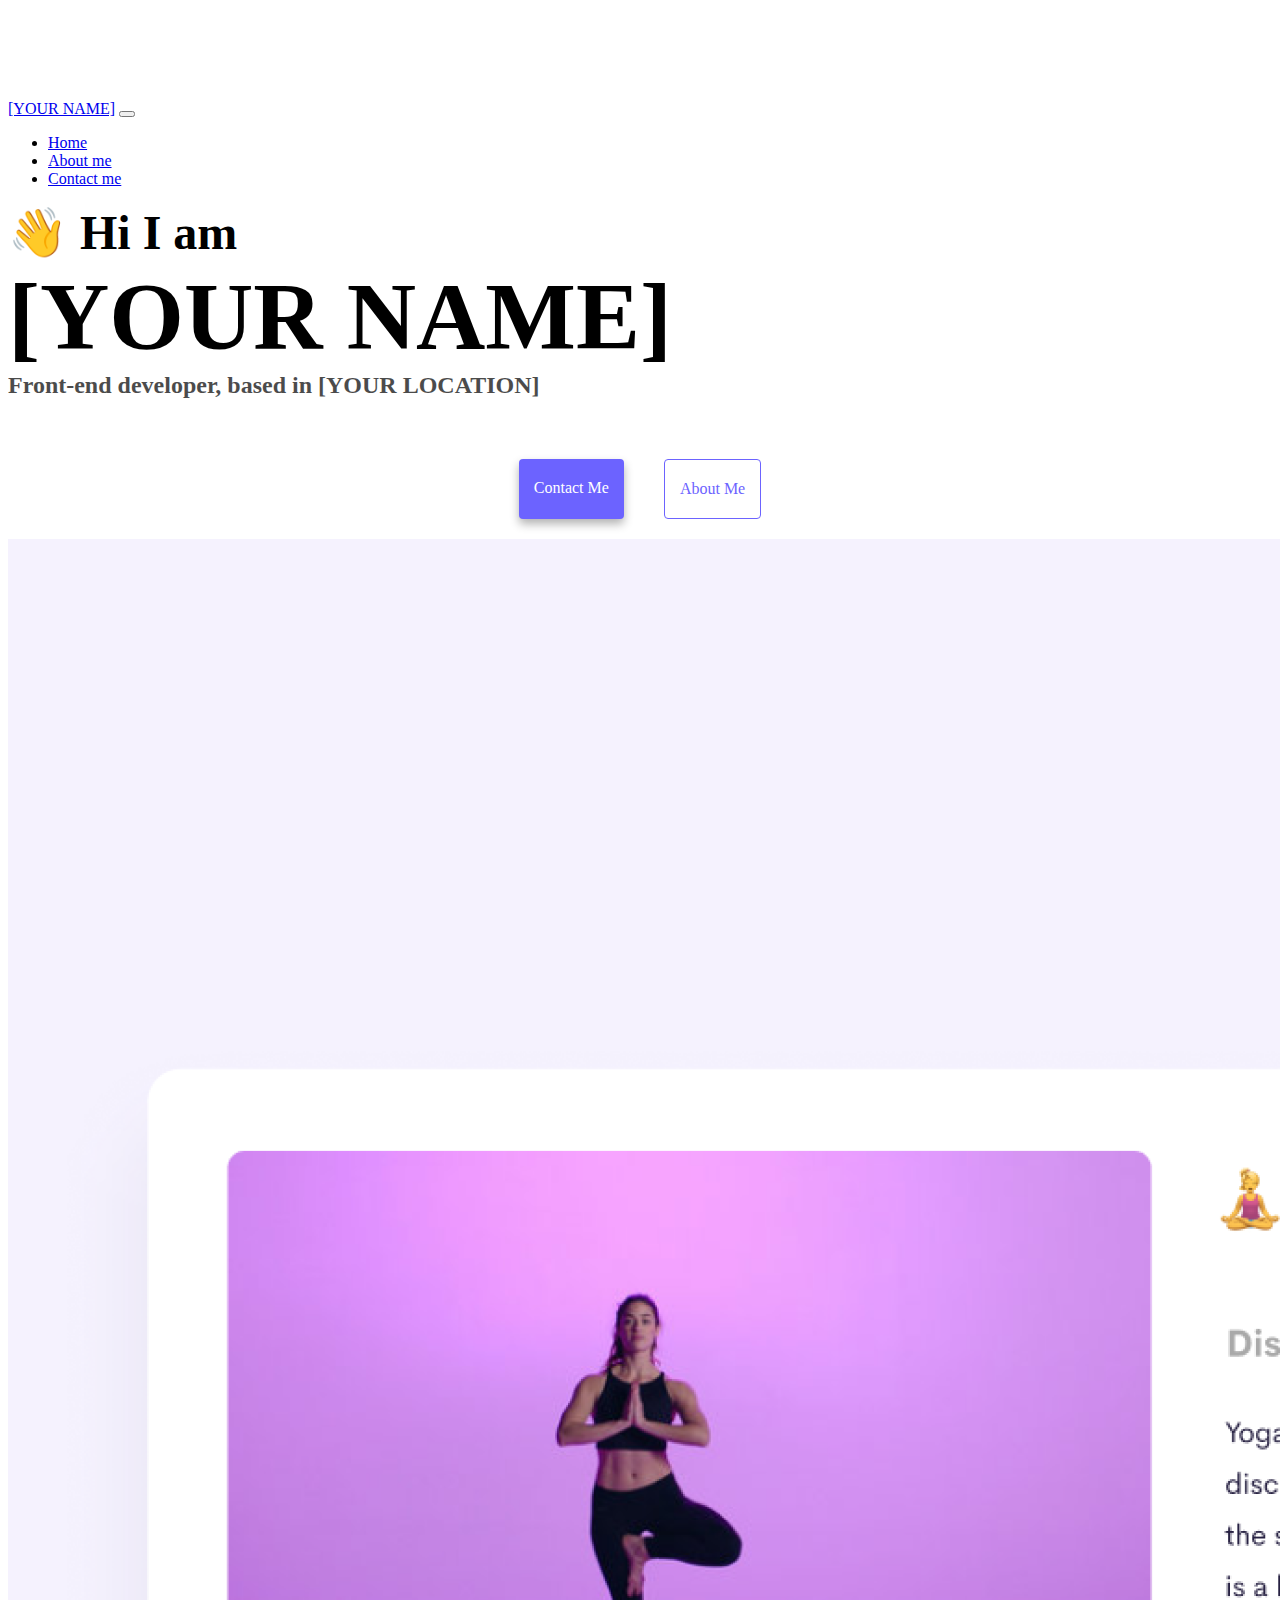
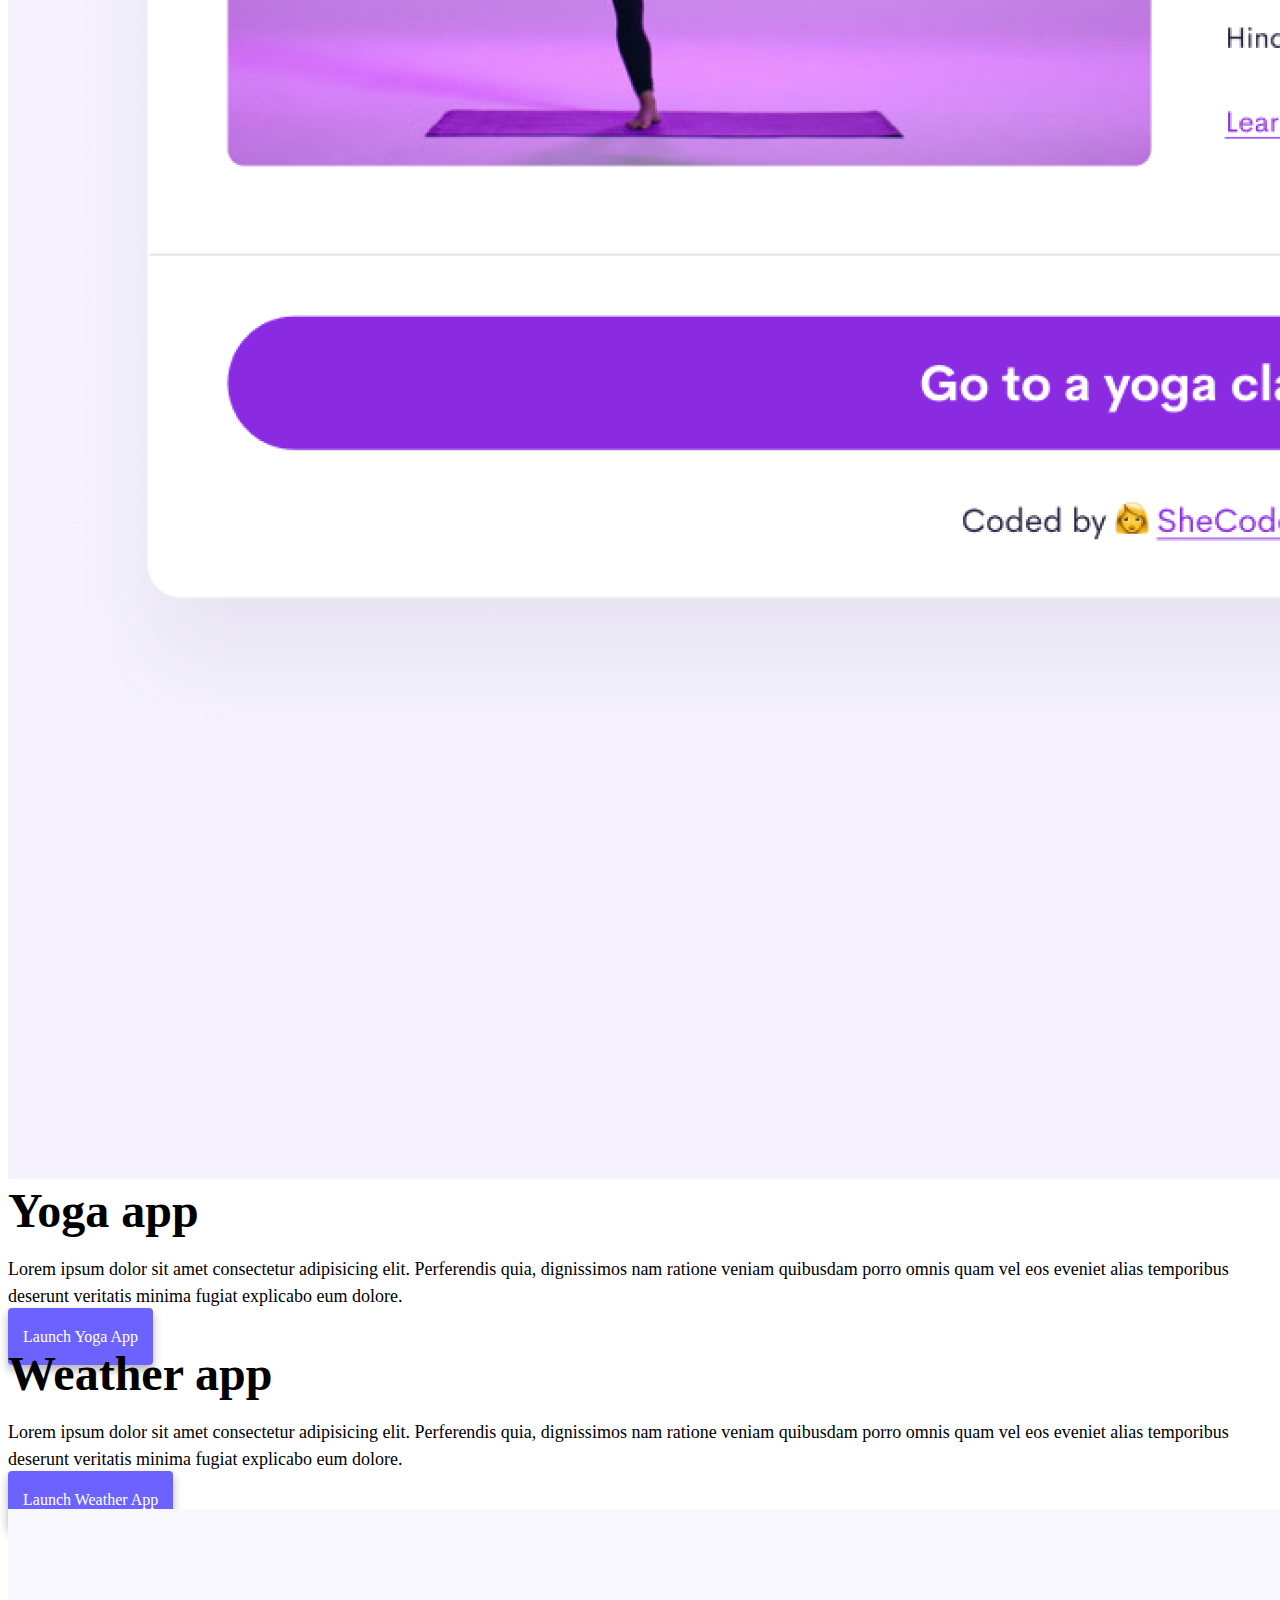
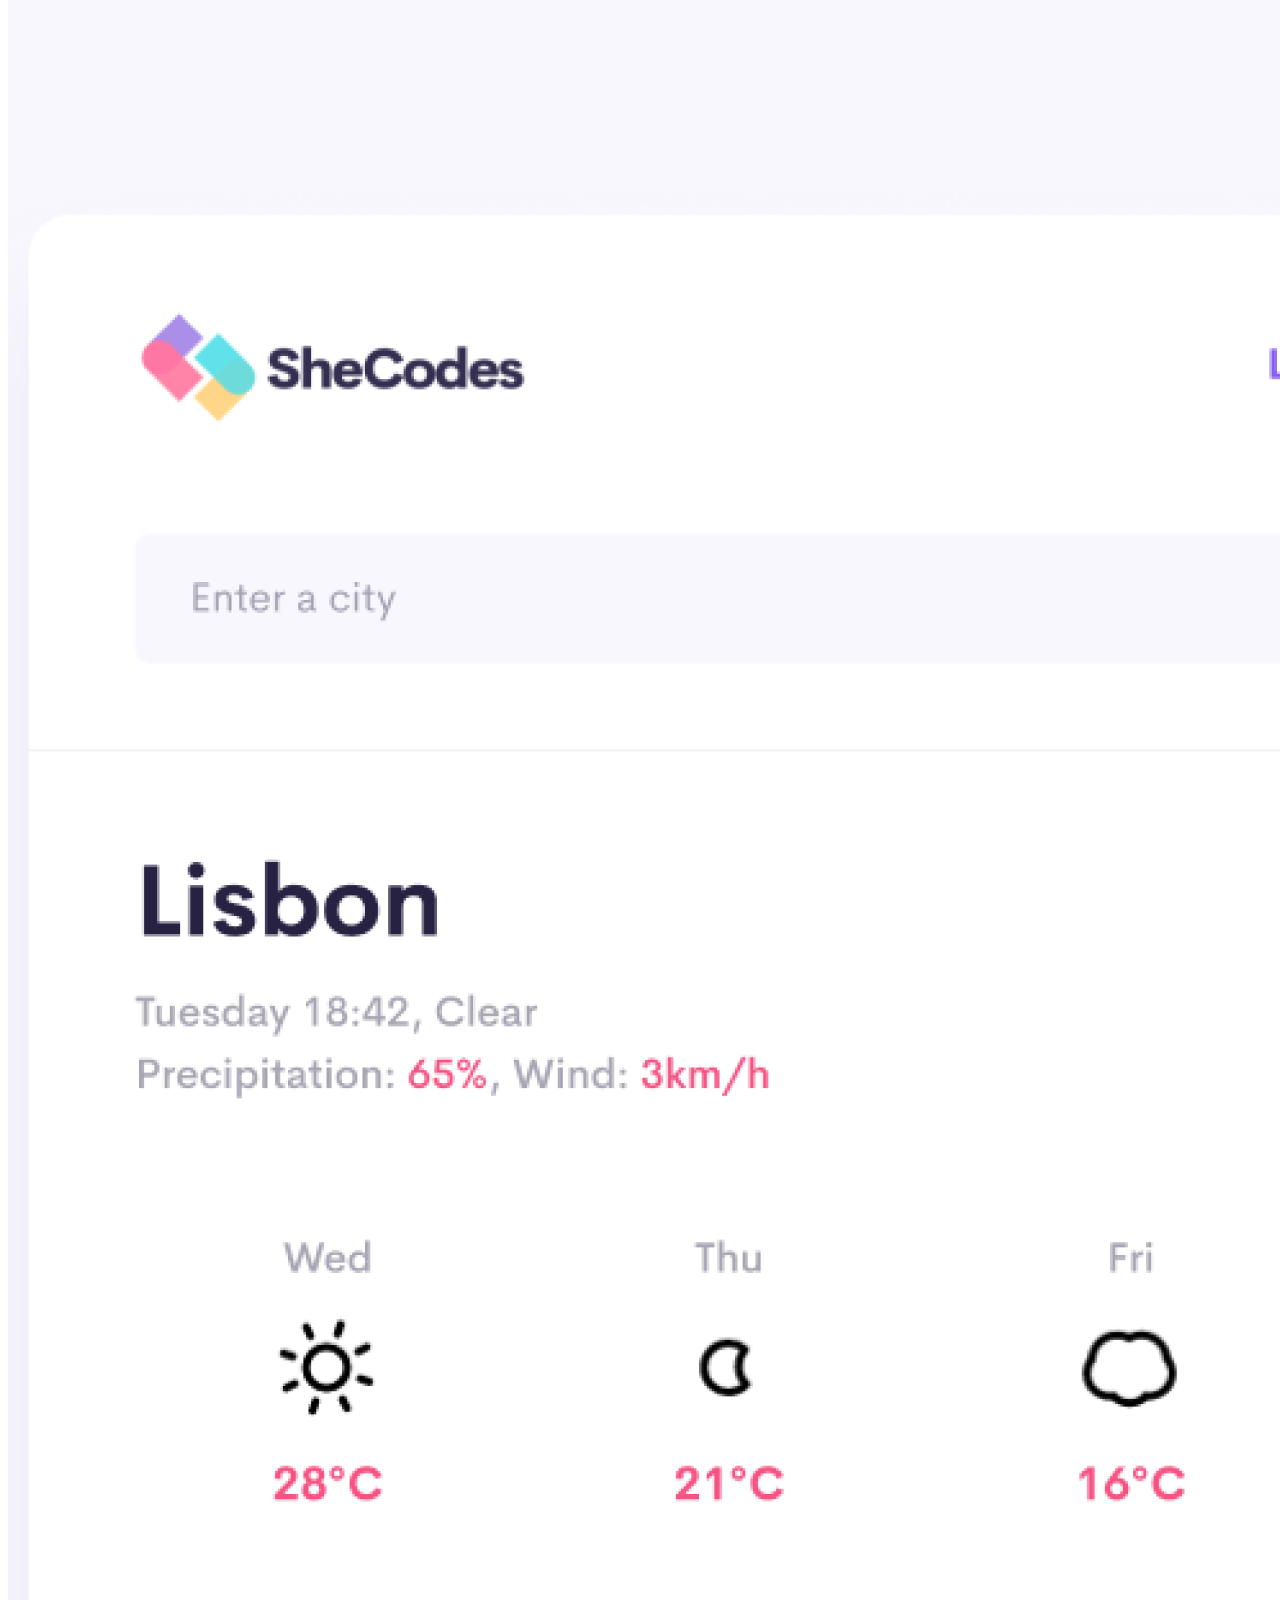
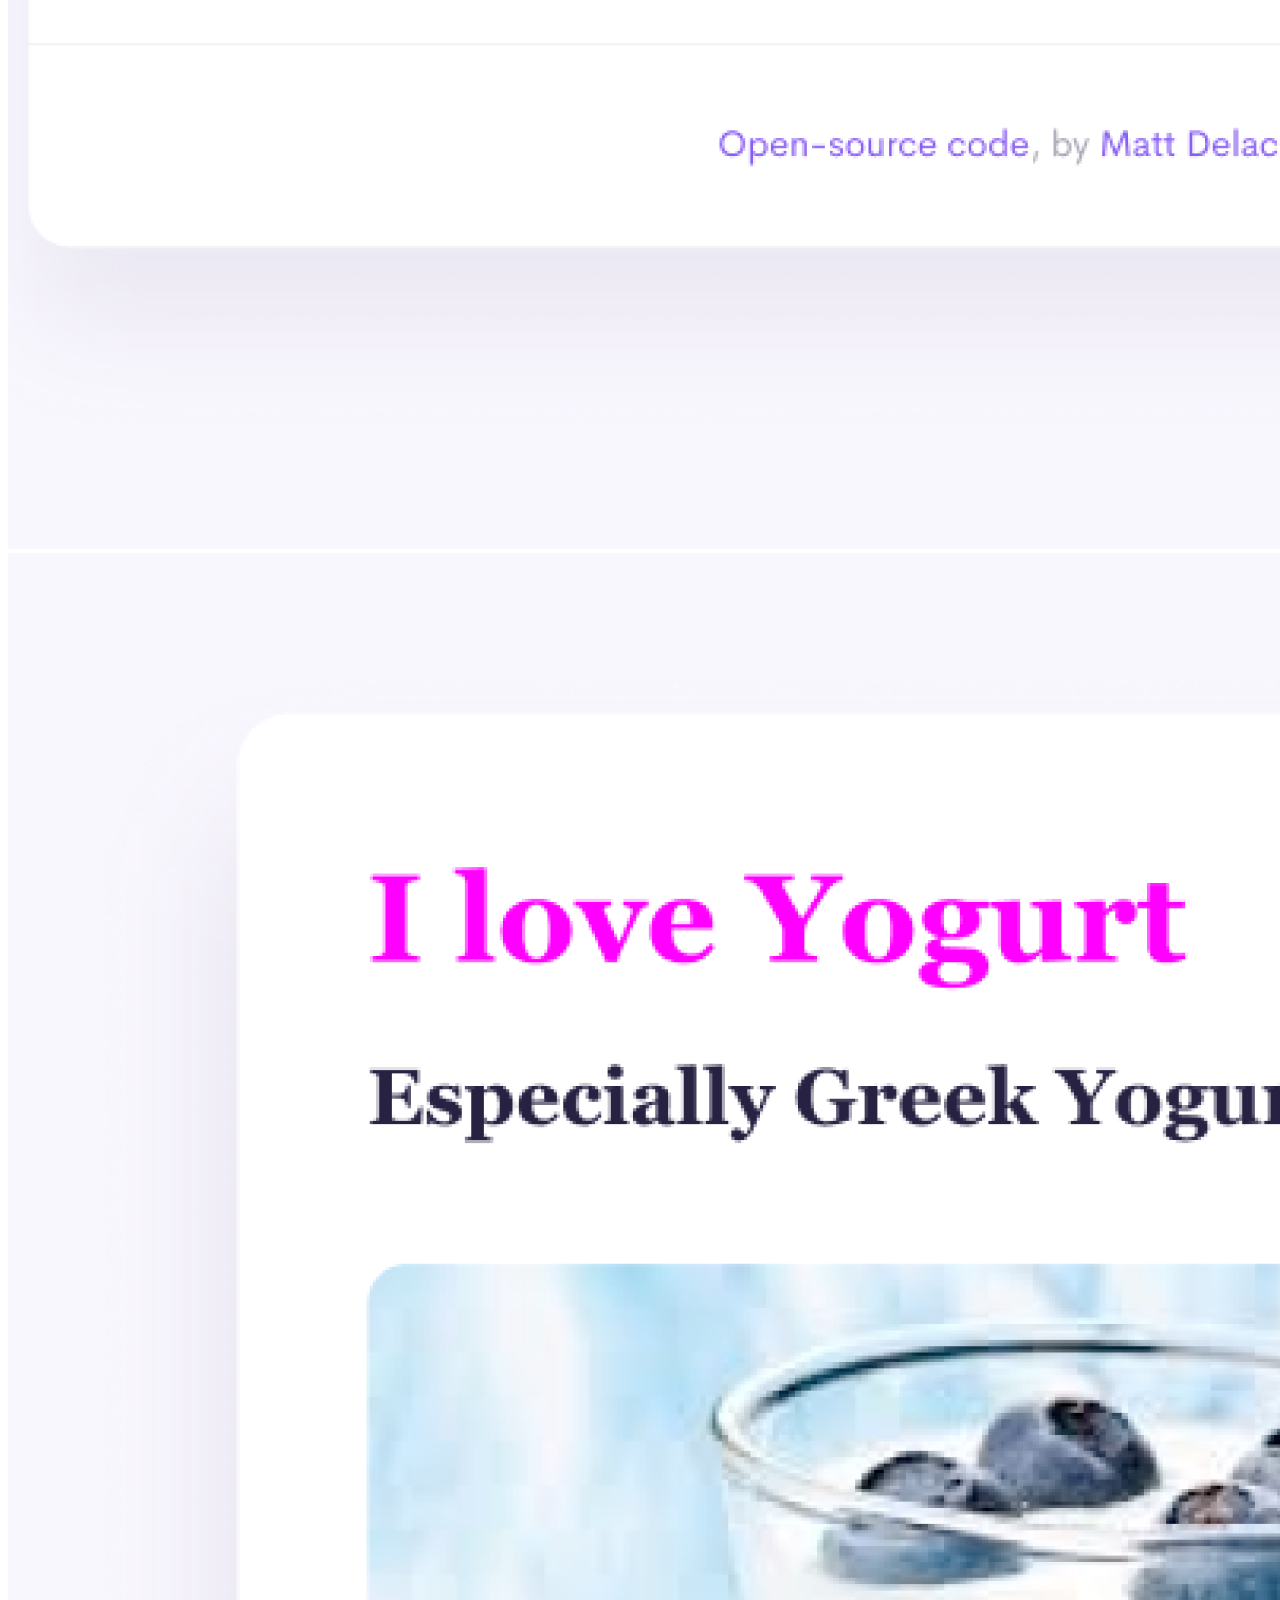
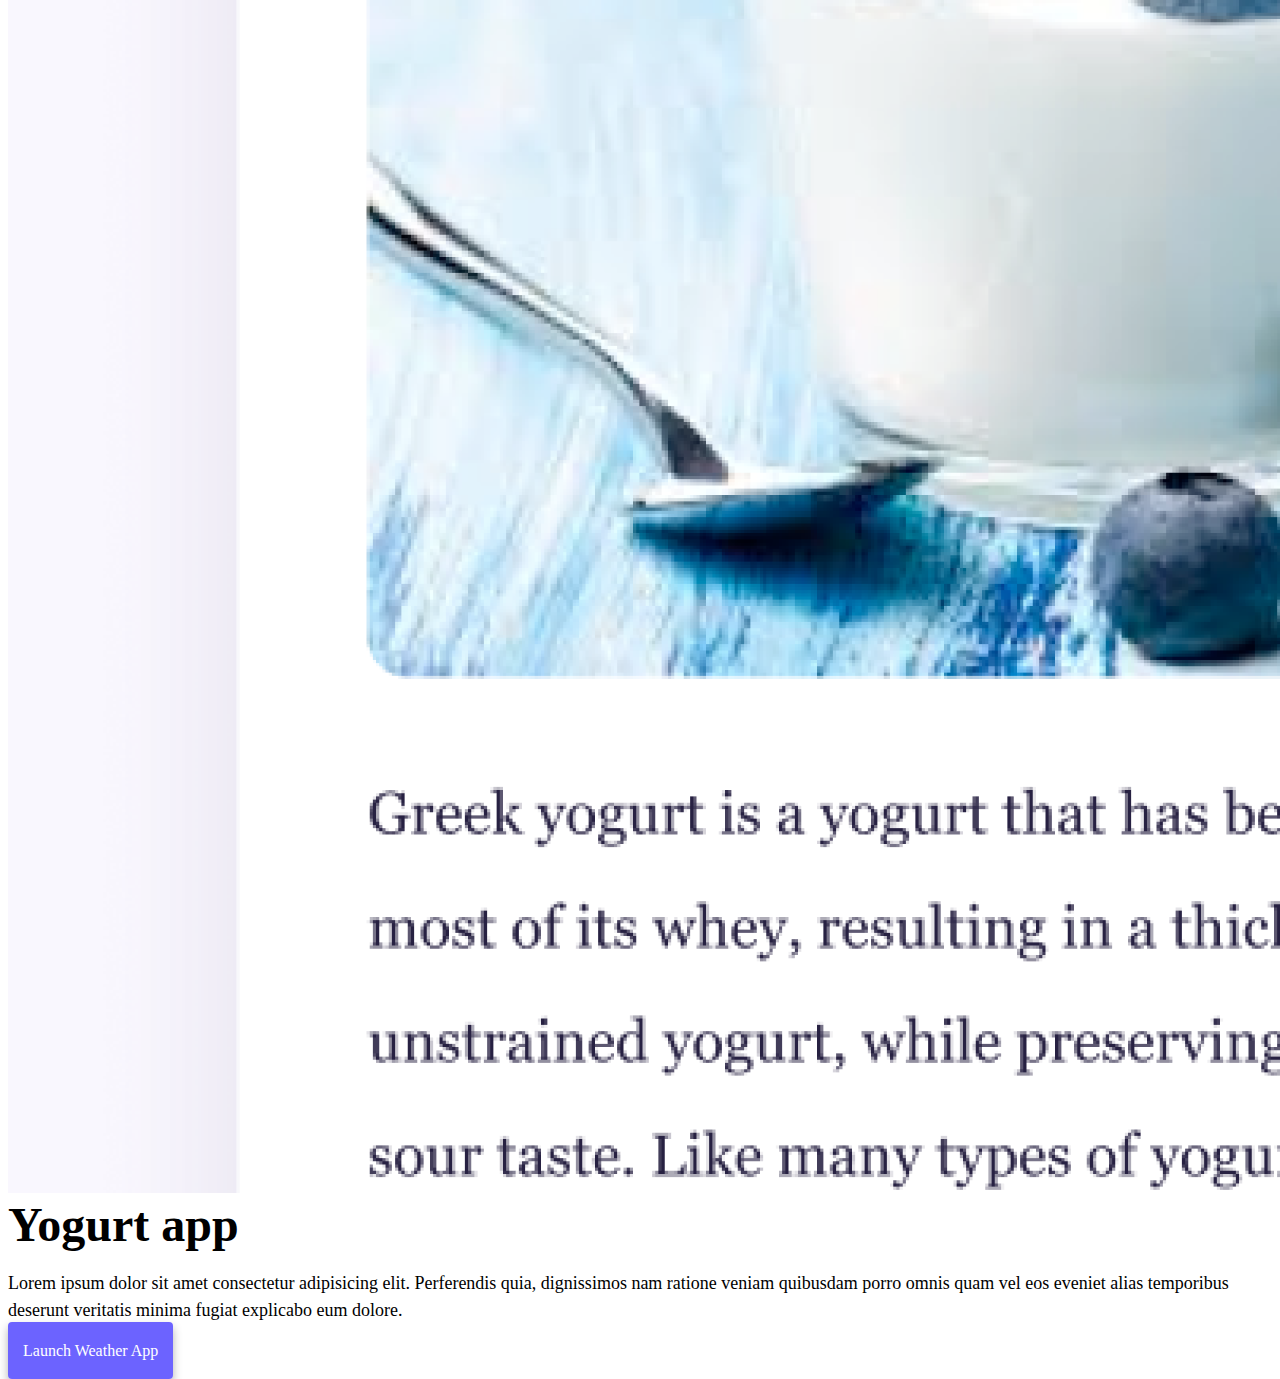
==== index.html @ 1e73d382 "Initial commit" ====
<!DOCTYPE html>
<html lang="en">
  <head>
    <meta charset="UTF-8" />
    <meta http-equiv="X-UA-Compatible" content="IE=edge" />
    <meta name="viewport" content="width=device-width, initial-scale=1.0" />
    <title>[YOUR NAME]</title>
    <link
      href="https://cdn.jsdelivr.net/npm/bootstrap@5.0.0-beta2/dist/css/bootstrap.min.css"
      rel="stylesheet"
      integrity="sha384-BmbxuPwQa2lc/FVzBcNJ7UAyJxM6wuqIj61tLrc4wSX0szH/Ev+nYRRuWlolflfl"
      crossorigin="anonymous"
    />
    <script
      src="https://cdn.jsdelivr.net/npm/bootstrap@5.0.0-beta2/dist/js/bootstrap.bundle.min.js"
      integrity="sha384-b5kHyXgcpbZJO/tY9Ul7kGkf1S0CWuKcCD38l8YkeH8z8QjE0GmW1gYU5S9FOnJ0"
      crossorigin="anonymous"
    ></script>
    <link rel="stylesheet" href="style.css" />
  </head>
  <body>
    <nav class="navbar navbar-expand-lg navbar-light bg-light fixed-top">
      <div class="container">
        <a class="navbar-brand" href="index.html">[YOUR NAME]</a>
        <button
          class="navbar-toggler"
          type="button"
          data-bs-toggle="collapse"
          data-bs-target="#navbarNav"
          aria-controls="navbarNav"
          aria-expanded="false"
          aria-label="Toggle navigation"
        >
          <span class="navbar-toggler-icon"></span>
        </button>
        <div class="collapse navbar-collapse" id="navbarNav">
          <ul class="navbar-nav">
            <li class="nav-item">
              <a class="nav-link active" aria-current="page" href="index.html"
                >Home</a
              >
            </li>
            <li class="nav-item">
              <a class="nav-link" href="about.html">About me</a>
            </li>
            <li class="nav-item">
              <a class="nav-link" href="about.html#contact">Contact me</a>
            </li>
          </ul>
        </div>
      </div>
    </nav>
    <h2 class="text-center">👋 Hi I am</h2>
    <h1 class="text-center">[YOUR NAME]</h1>
    <h3 class="text-center">Front-end developer, based in [YOUR LOCATION]</h3>
    <div class="navigation-links mb-5">
      <a href="about.html#contact" class="primary-link">Contact me</a>
      <a href="about.html" class="secondary-link">About me</a>
    </div>
    <div class="container">
      <div class="row">
        <div class="col-6">
          <img src="images/yoga.png" class="img-fluid rounded" />
        </div>
        <div class="col-6">
          <h2 class="mb-3">Yoga app</h2>
          <p>
            Lorem ipsum dolor sit amet consectetur adipisicing elit. Perferendis
            quia, dignissimos nam ratione veniam quibusdam porro omnis quam vel
            eos eveniet alias temporibus deserunt veritatis minima fugiat
            explicabo eum dolore.
          </p>
          <div class="mt-5">
            <a href="#" class="primary-link">Launch Yoga App</a>
          </div>
        </div>
      </div>
      <div class="row mt-5">
        <div class="col-6">
          <h2 class="mb-3">Weather app</h2>
          <p>
            Lorem ipsum dolor sit amet consectetur adipisicing elit. Perferendis
            quia, dignissimos nam ratione veniam quibusdam porro omnis quam vel
            eos eveniet alias temporibus deserunt veritatis minima fugiat
            explicabo eum dolore.
          </p>
          <div class="mt-5">
            <a href="#" class="primary-link">Launch Weather App</a>
          </div>
        </div>
        <div class="col-6">
          <img src="images/weather.png" class="img-fluid rounded" />
        </div>
      </div>
      <div class="row mt-5">
        <div class="col-6">
          <img src="images/yogurt.png" class="img-fluid rounded" />
        </div>
        <div class="col-6">
          <h2 class="mb-3">Yogurt app</h2>
          <p>
            Lorem ipsum dolor sit amet consectetur adipisicing elit. Perferendis
            quia, dignissimos nam ratione veniam quibusdam porro omnis quam vel
            eos eveniet alias temporibus deserunt veritatis minima fugiat
            explicabo eum dolore.
          </p>
          <div class="mt-5">
            <a href="#" class="primary-link">Launch Weather App</a>
          </div>
        </div>
      </div>
    </div>
  </body>
</html>
---- style.css ----
:root {
  --primary-color: #6c63ff;
  --secondary-color: #f5f2fe;
  --box-shadow: 0 5px 10px rgba(0, 0, 0, 0.3);
}

body {
  margin-top: 100px;
}

h1,
h2,
h3 {
  margin: 0;
}

h1 {
  font-size: 96px;
}

h2 {
  font-size: 48px;
}

h3 {
  font-size: 24px;
  opacity: 0.7;
}

p {
  font-size: 18px;
  line-height: 1.5;
}

.navigation-links {
  display: flex;
  margin-top: 40px;
  justify-content: center;
}

.navigation-links a {
  margin: 20px;
}

.primary-link {
  border-radius: 4px;
  padding: 20px 15px;
  text-decoration: none;
  text-transform: capitalize;
  background: var(--primary-color);
  box-shadow: var(--box-shadow);
  color: white;
}

.secondary-link {
  border-radius: 4px;
  padding: 20px 15px;
  text-decoration: none;
  text-transform: capitalize;
  color: var(--primary-color);
  border: 1px solid var(--primary-color);
}

.homepage-link {
  color: var(--primary-color);
  text-align: center;
  display: block;
}

.about-paragraphs {
  margin: 30px 0;
}

.about-paragraphs p {
  margin: 10px;
}

.email-link {
  display: flex;
  justify-content: center;
  color: var(--primary-color);
  font-size: 28px;
  text-decoration: none;
}

.email-link:hover {
  text-decoration: underline;
}
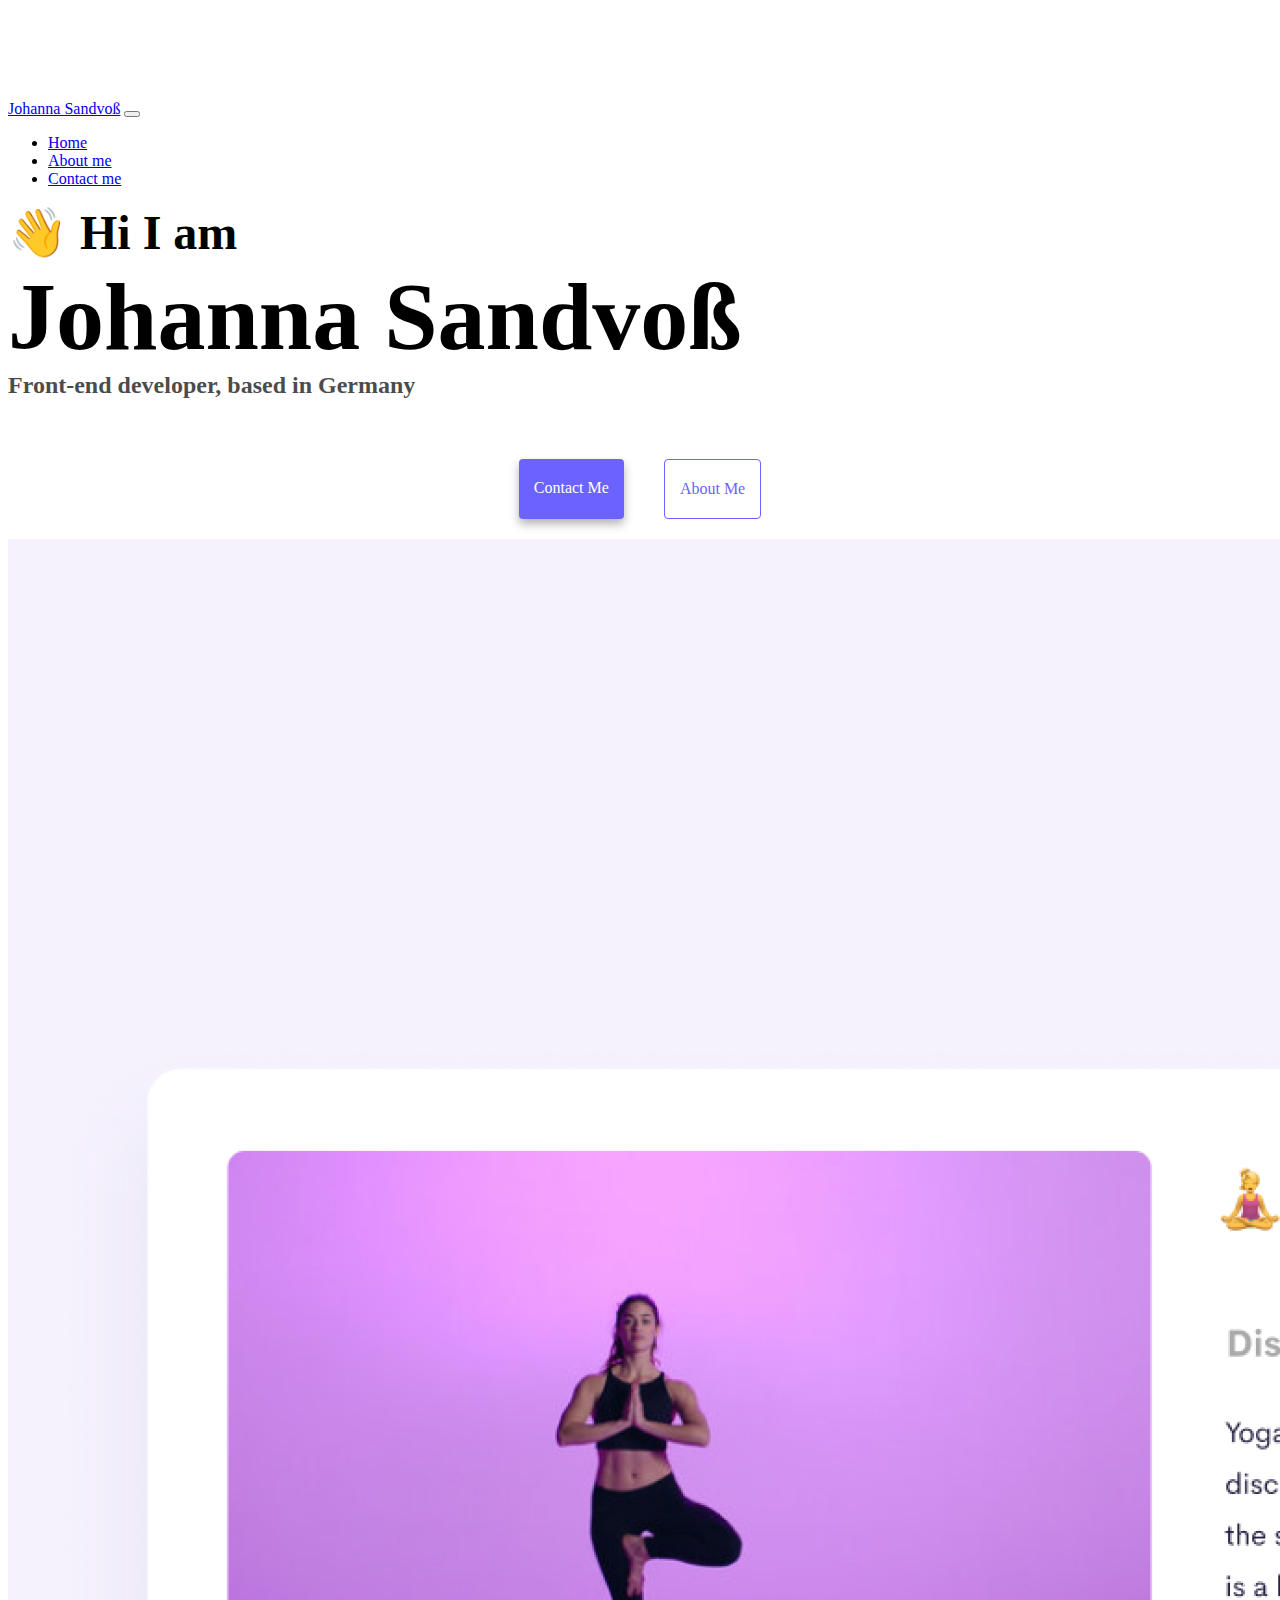
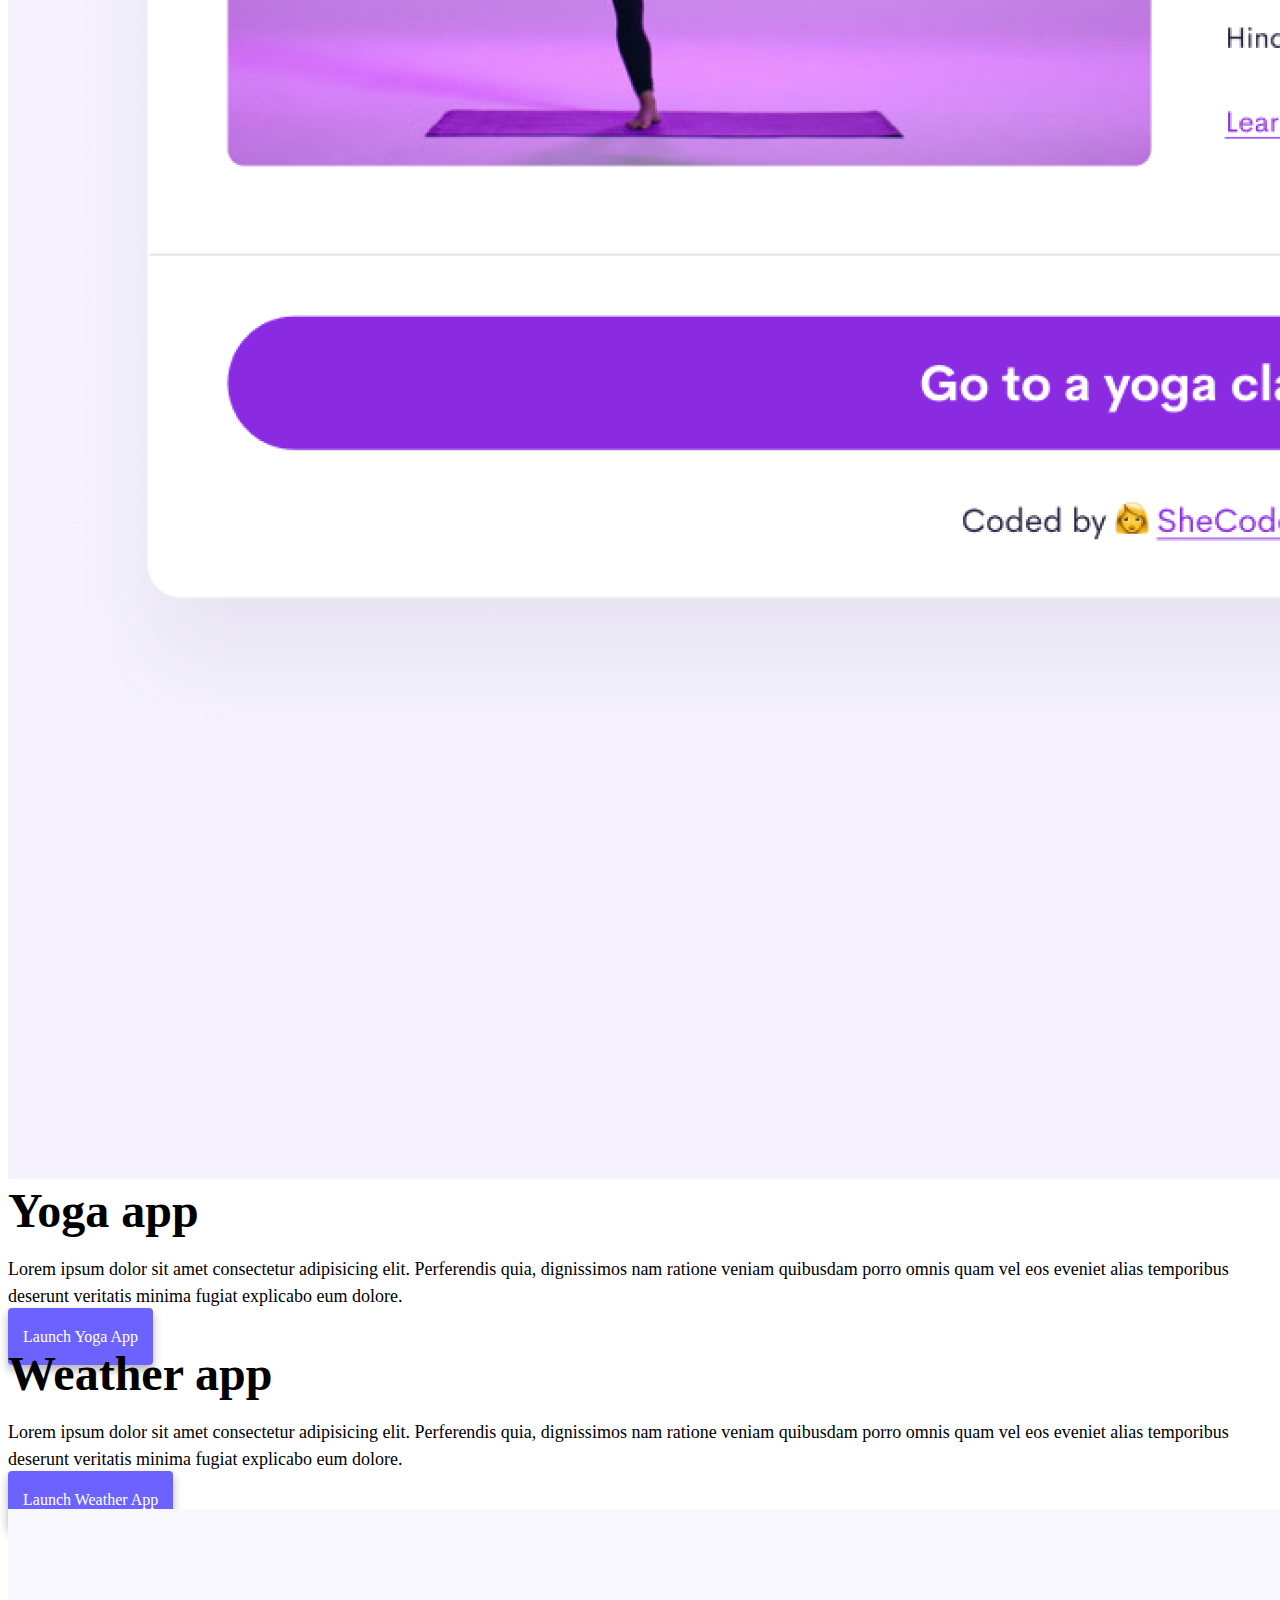
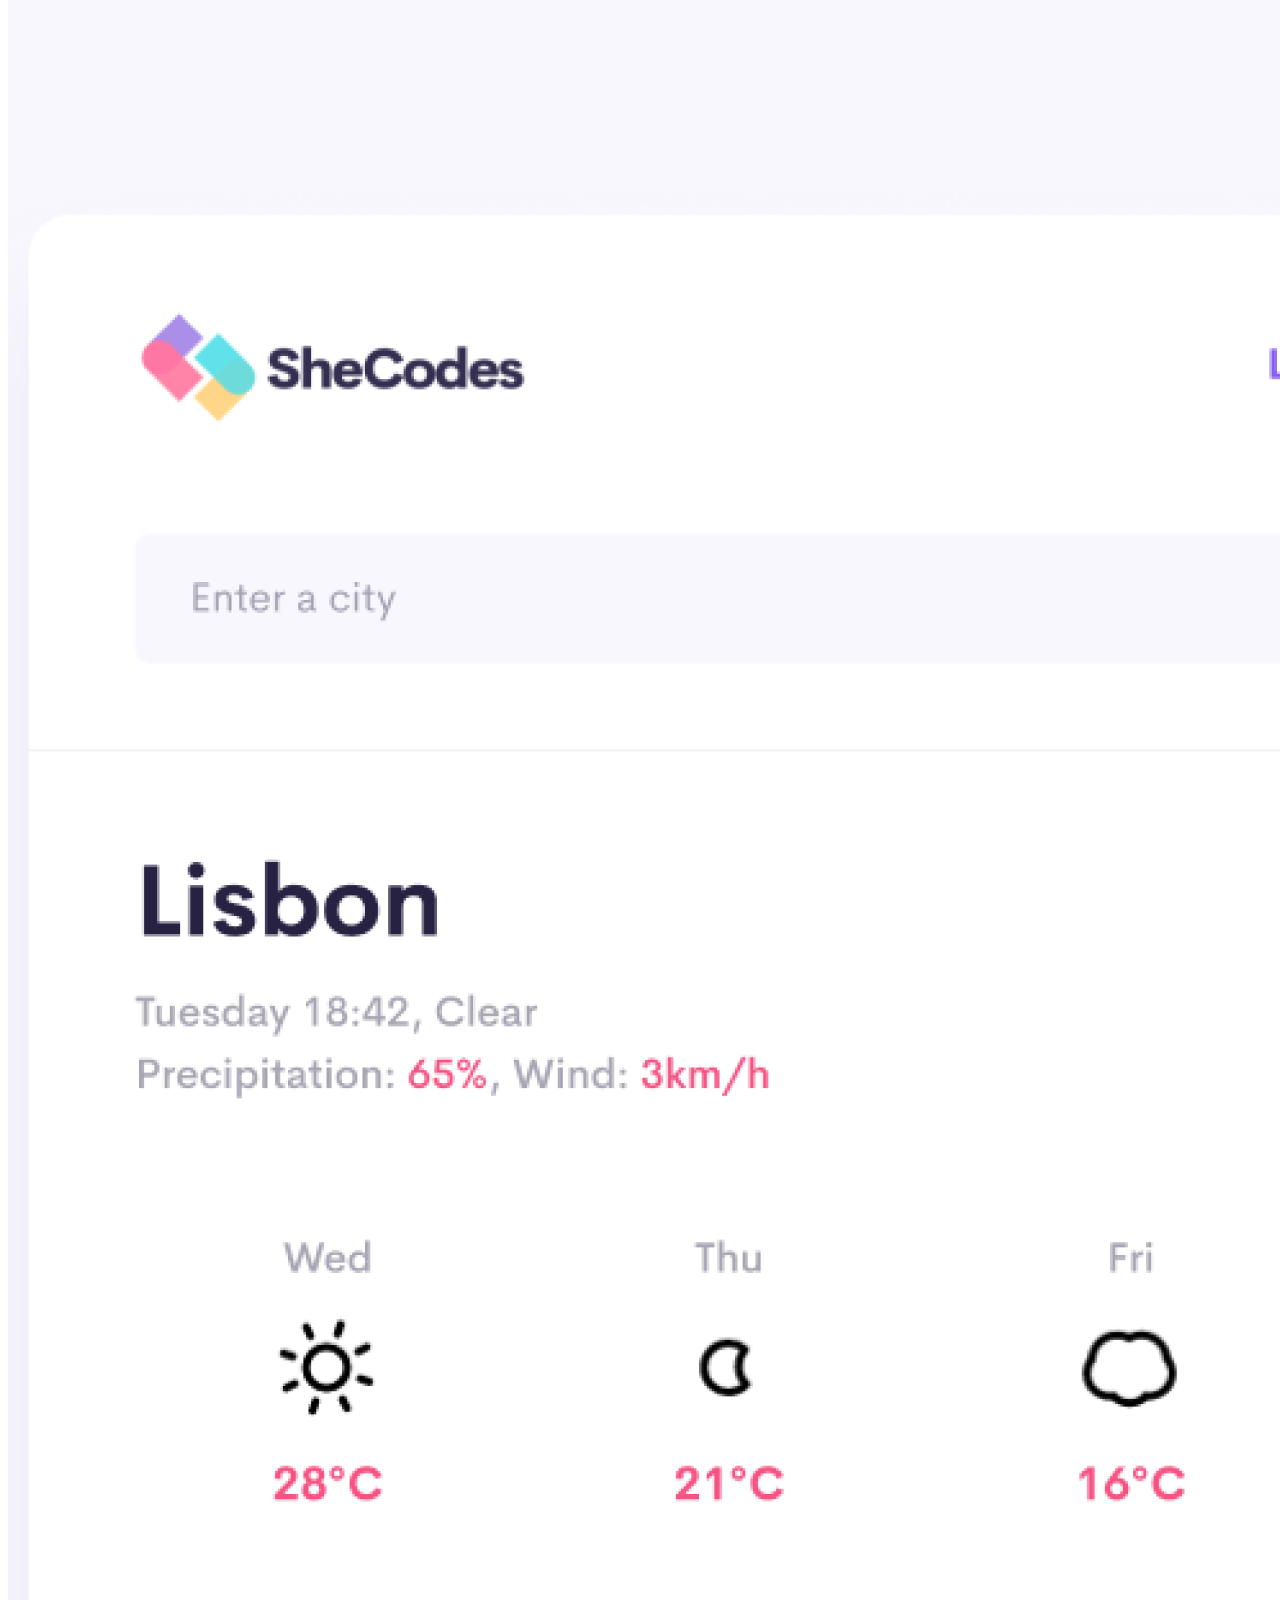
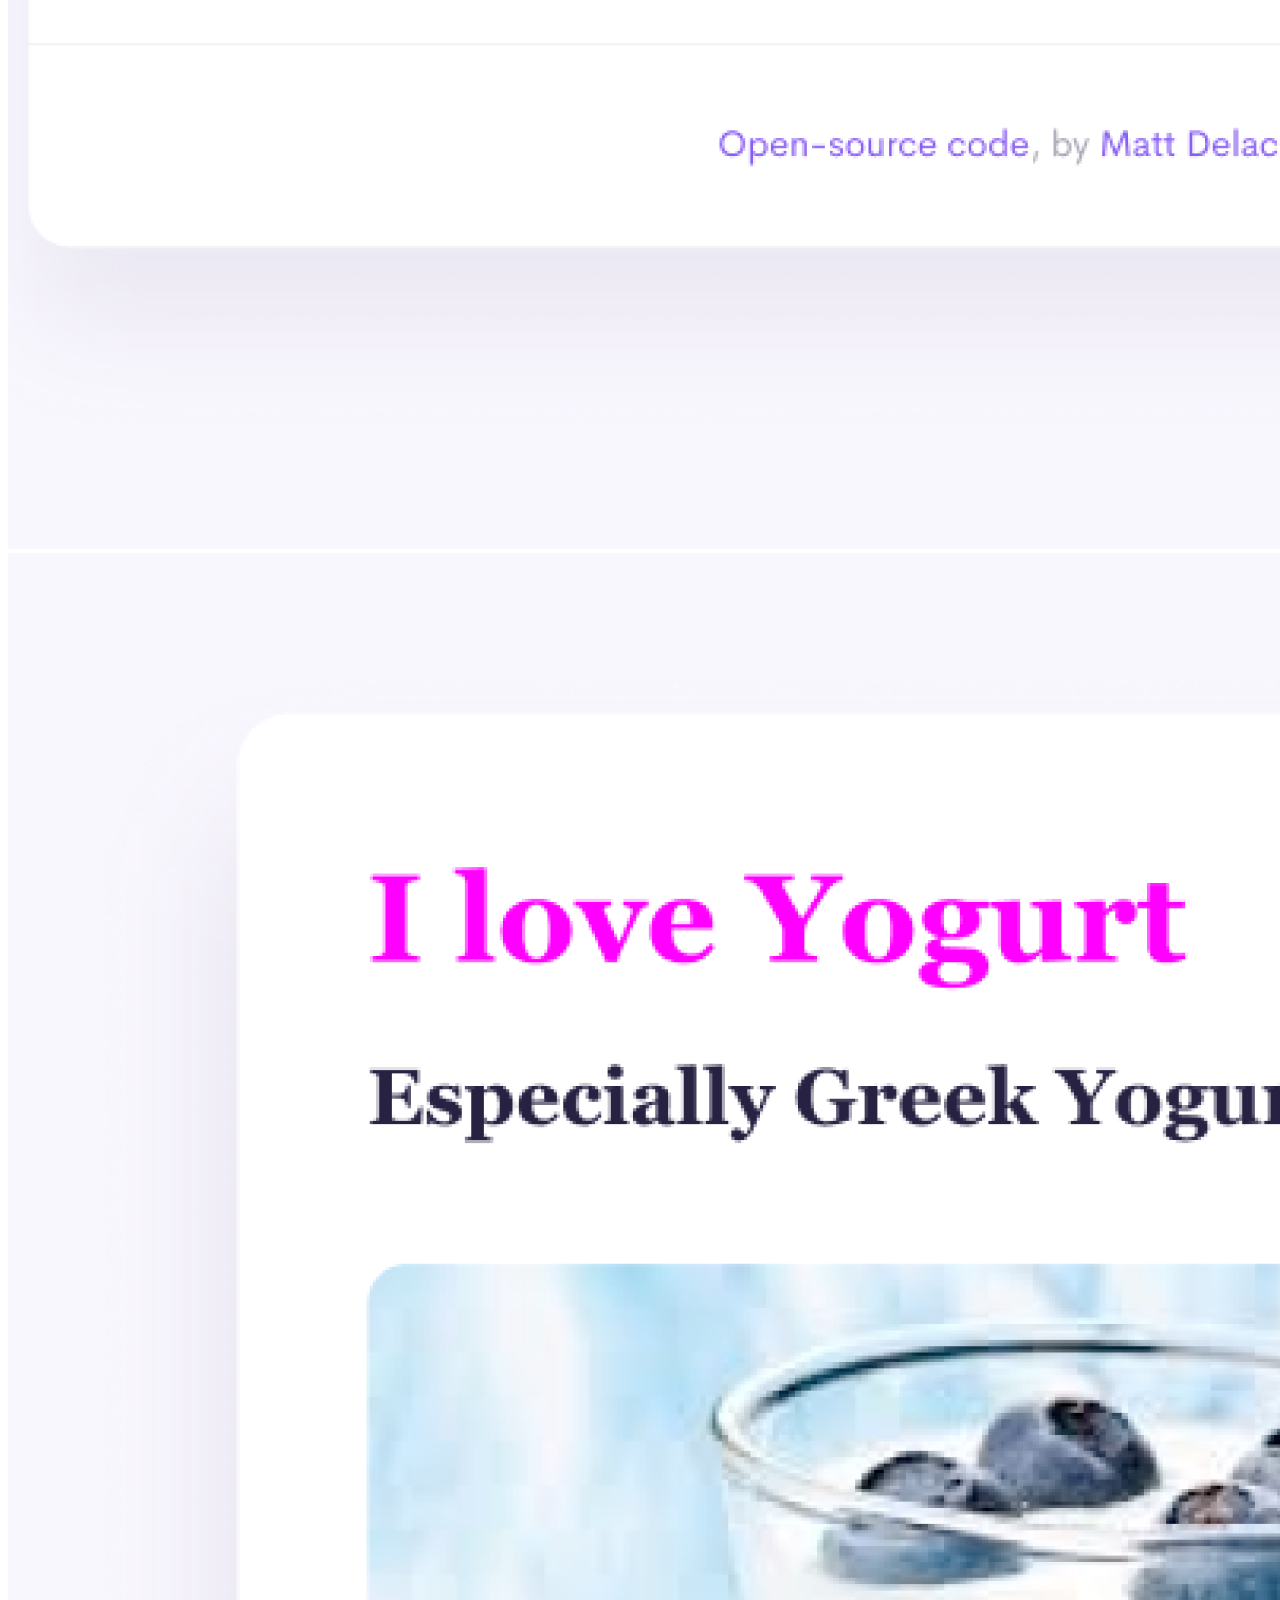
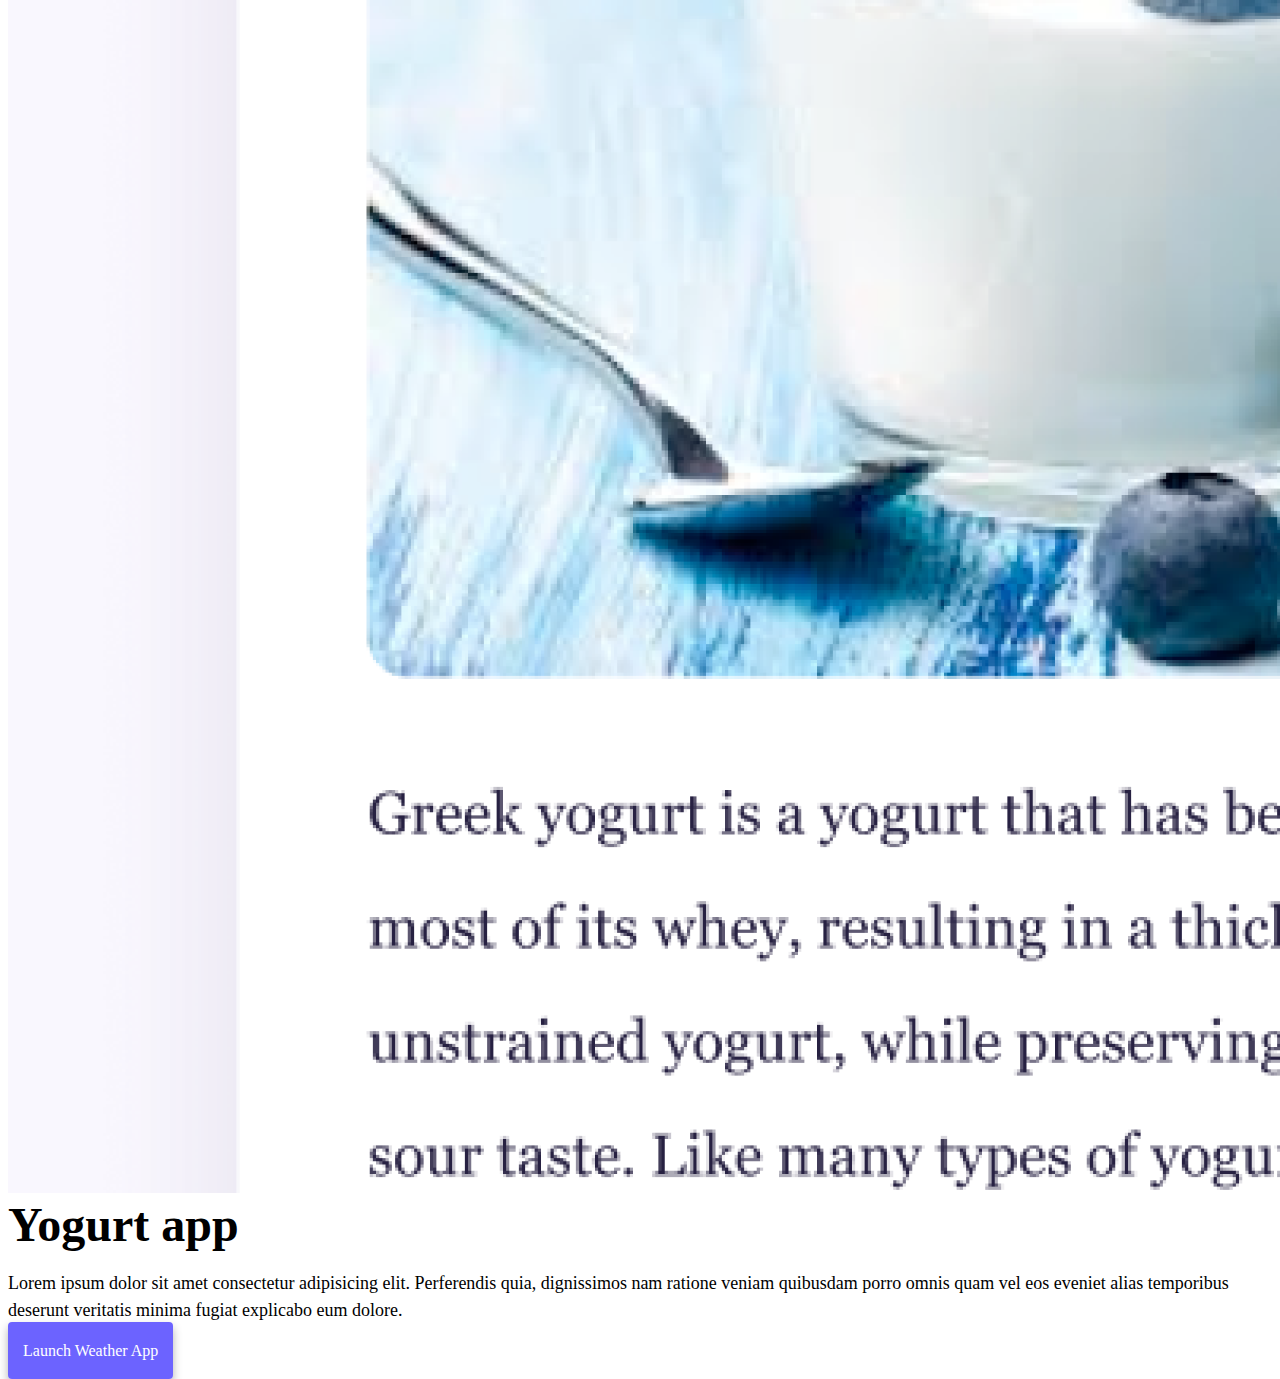
==== commit 21aa8831: "test" ====
--- a/index.html
+++ b/index.html
@@ -4,7 +4,7 @@
     <meta charset="UTF-8" />
     <meta http-equiv="X-UA-Compatible" content="IE=edge" />
     <meta name="viewport" content="width=device-width, initial-scale=1.0" />
-    <title>[YOUR NAME]</title>
+    <title>Front-end-developer Johanna Sandvoß</title>
     <link
       href="https://cdn.jsdelivr.net/npm/bootstrap@5.0.0-beta2/dist/css/bootstrap.min.css"
       rel="stylesheet"
@@ -21,7 +21,7 @@
   <body>
     <nav class="navbar navbar-expand-lg navbar-light bg-light fixed-top">
       <div class="container">
-        <a class="navbar-brand" href="index.html">[YOUR NAME]</a>
+        <a class="navbar-brand" href="index.html">Johanna Sandvoß</a>
         <button
           class="navbar-toggler"
           type="button"
@@ -51,18 +51,18 @@
       </div>
     </nav>
     <h2 class="text-center">👋 Hi I am</h2>
-    <h1 class="text-center">[YOUR NAME]</h1>
-    <h3 class="text-center">Front-end developer, based in [YOUR LOCATION]</h3>
+    <h1 class="text-center">Johanna Sandvoß</h1>
+    <h3 class="text-center">Front-end developer, based in Germany</h3>
     <div class="navigation-links mb-5">
       <a href="about.html#contact" class="primary-link">Contact me</a>
       <a href="about.html" class="secondary-link">About me</a>
     </div>
     <div class="container">
       <div class="row">
-        <div class="col-6">
+        <div class="col-6 d-sm-block d-none">
           <img src="images/yoga.png" class="img-fluid rounded" />
         </div>
-        <div class="col-6">
+        <div class="col-sm-6 col-12">
           <h2 class="mb-3">Yoga app</h2>
           <p>
             Lorem ipsum dolor sit amet consectetur adipisicing elit. Perferendis
@@ -76,7 +76,7 @@
         </div>
       </div>
       <div class="row mt-5">
-        <div class="col-6">
+        <div class="col-sm-6 col-12">
           <h2 class="mb-3">Weather app</h2>
           <p>
             Lorem ipsum dolor sit amet consectetur adipisicing elit. Perferendis
@@ -88,15 +88,15 @@
             <a href="#" class="primary-link">Launch Weather App</a>
           </div>
         </div>
-        <div class="col-6">
+        <div class="col-6 d-sm-block d-none">
           <img src="images/weather.png" class="img-fluid rounded" />
         </div>
       </div>
       <div class="row mt-5">
-        <div class="col-6">
+        <div class="col-6 d-sm-block d-none">
           <img src="images/yogurt.png" class="img-fluid rounded" />
         </div>
-        <div class="col-6">
+        <div class="col-sm-6 col-12">
           <h2 class="mb-3">Yogurt app</h2>
           <p>
             Lorem ipsum dolor sit amet consectetur adipisicing elit. Perferendis
--- a/style.css
+++ b/style.css
@@ -3,7 +3,19 @@
   --secondary-color: #f5f2fe;
   --box-shadow: 0 5px 10px rgba(0, 0, 0, 0.3);
 }
-
+@media (max-width: 915px) {
+  h1 {
+    font-size: 15px;
+  }
+  h2 {
+    text-align: center;
+  }
+  .primary-link {
+    display: block;
+    margin: 0 30px;
+    text-align: center;
+  }
+}
 body {
   margin-top: 100px;
 }
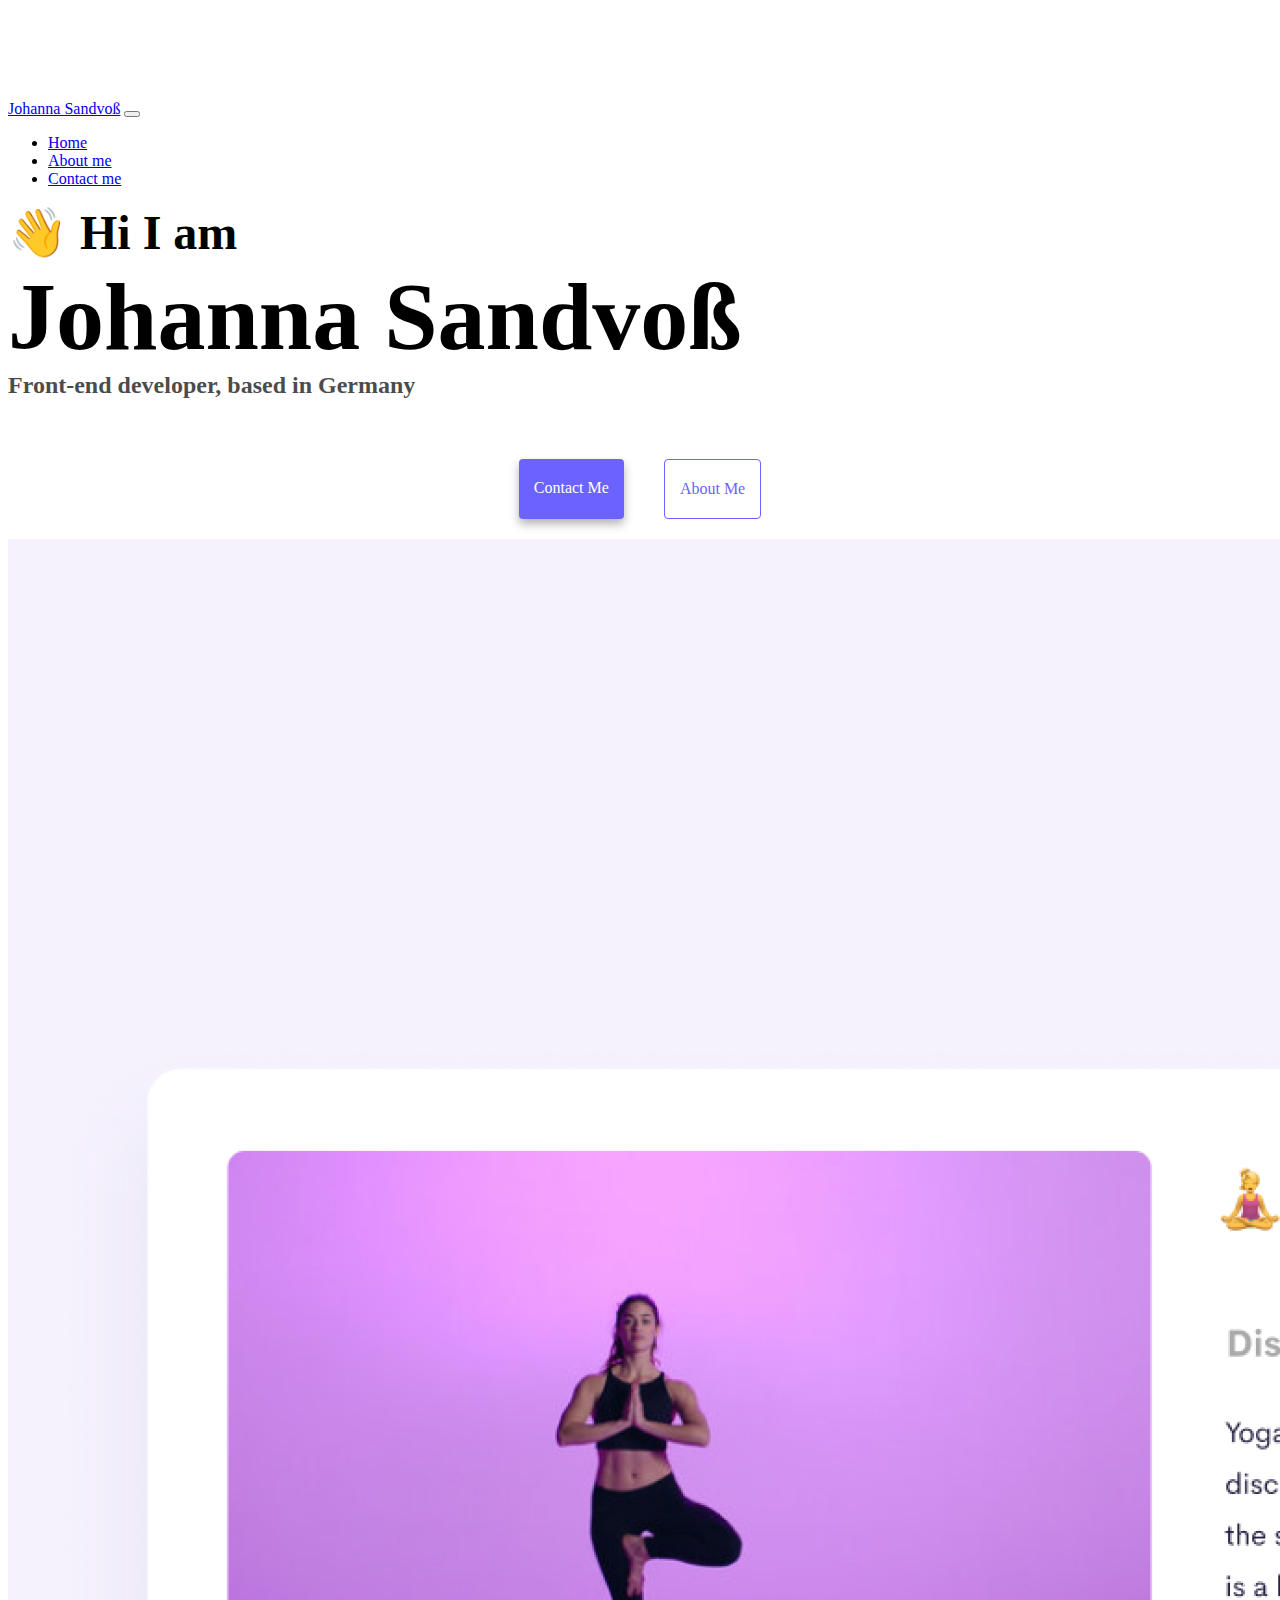
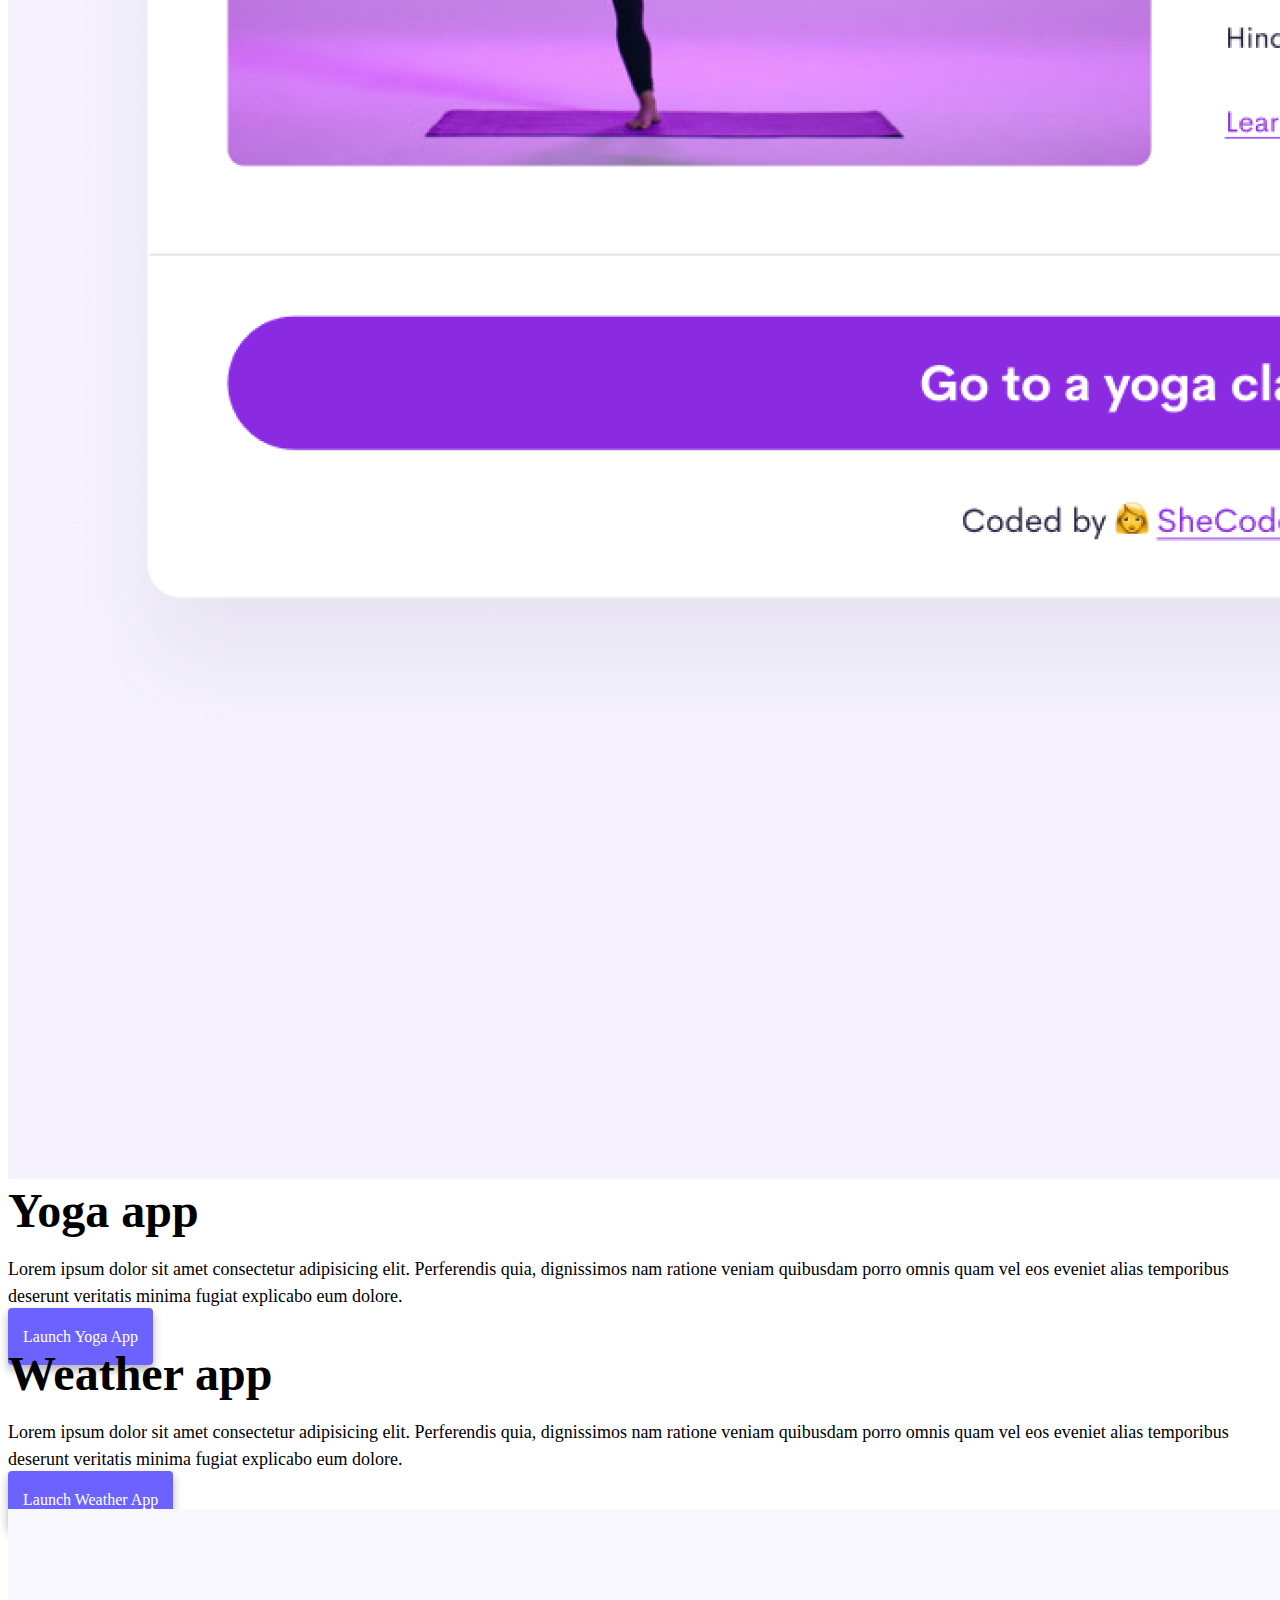
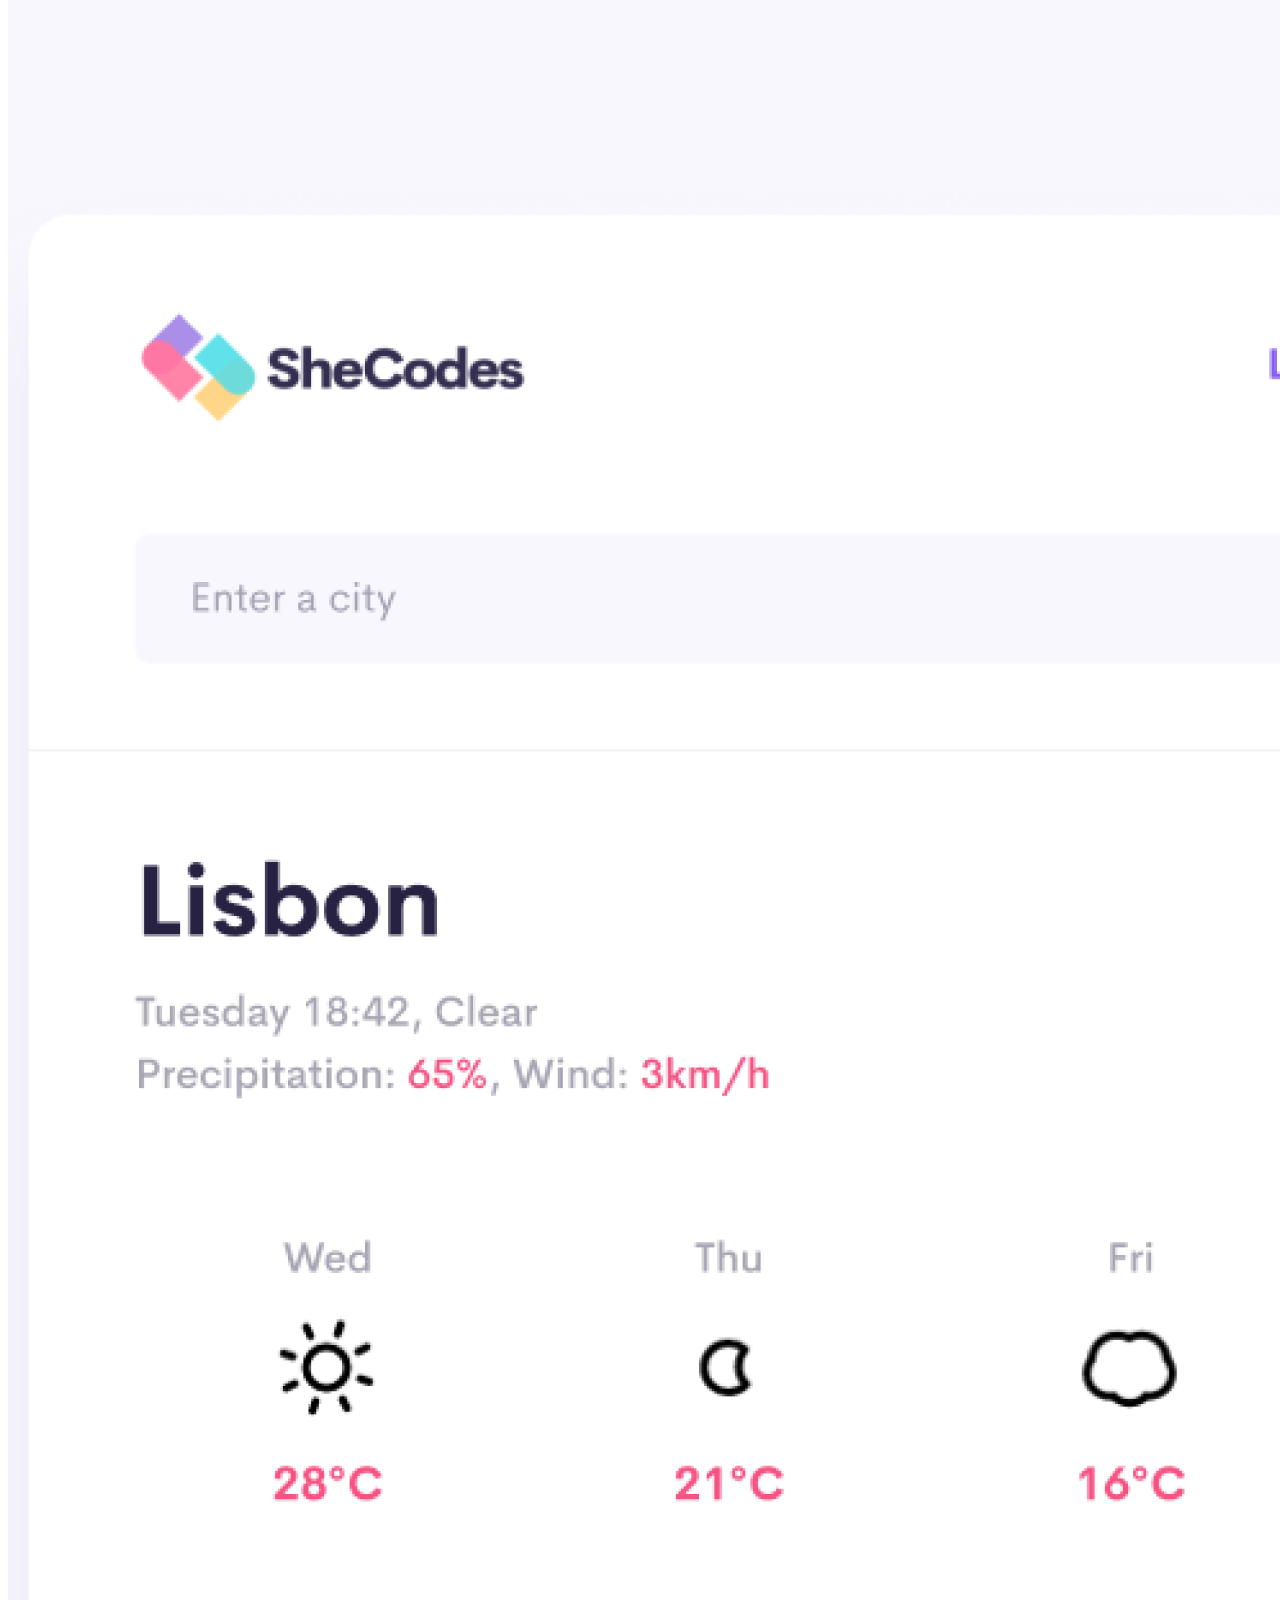
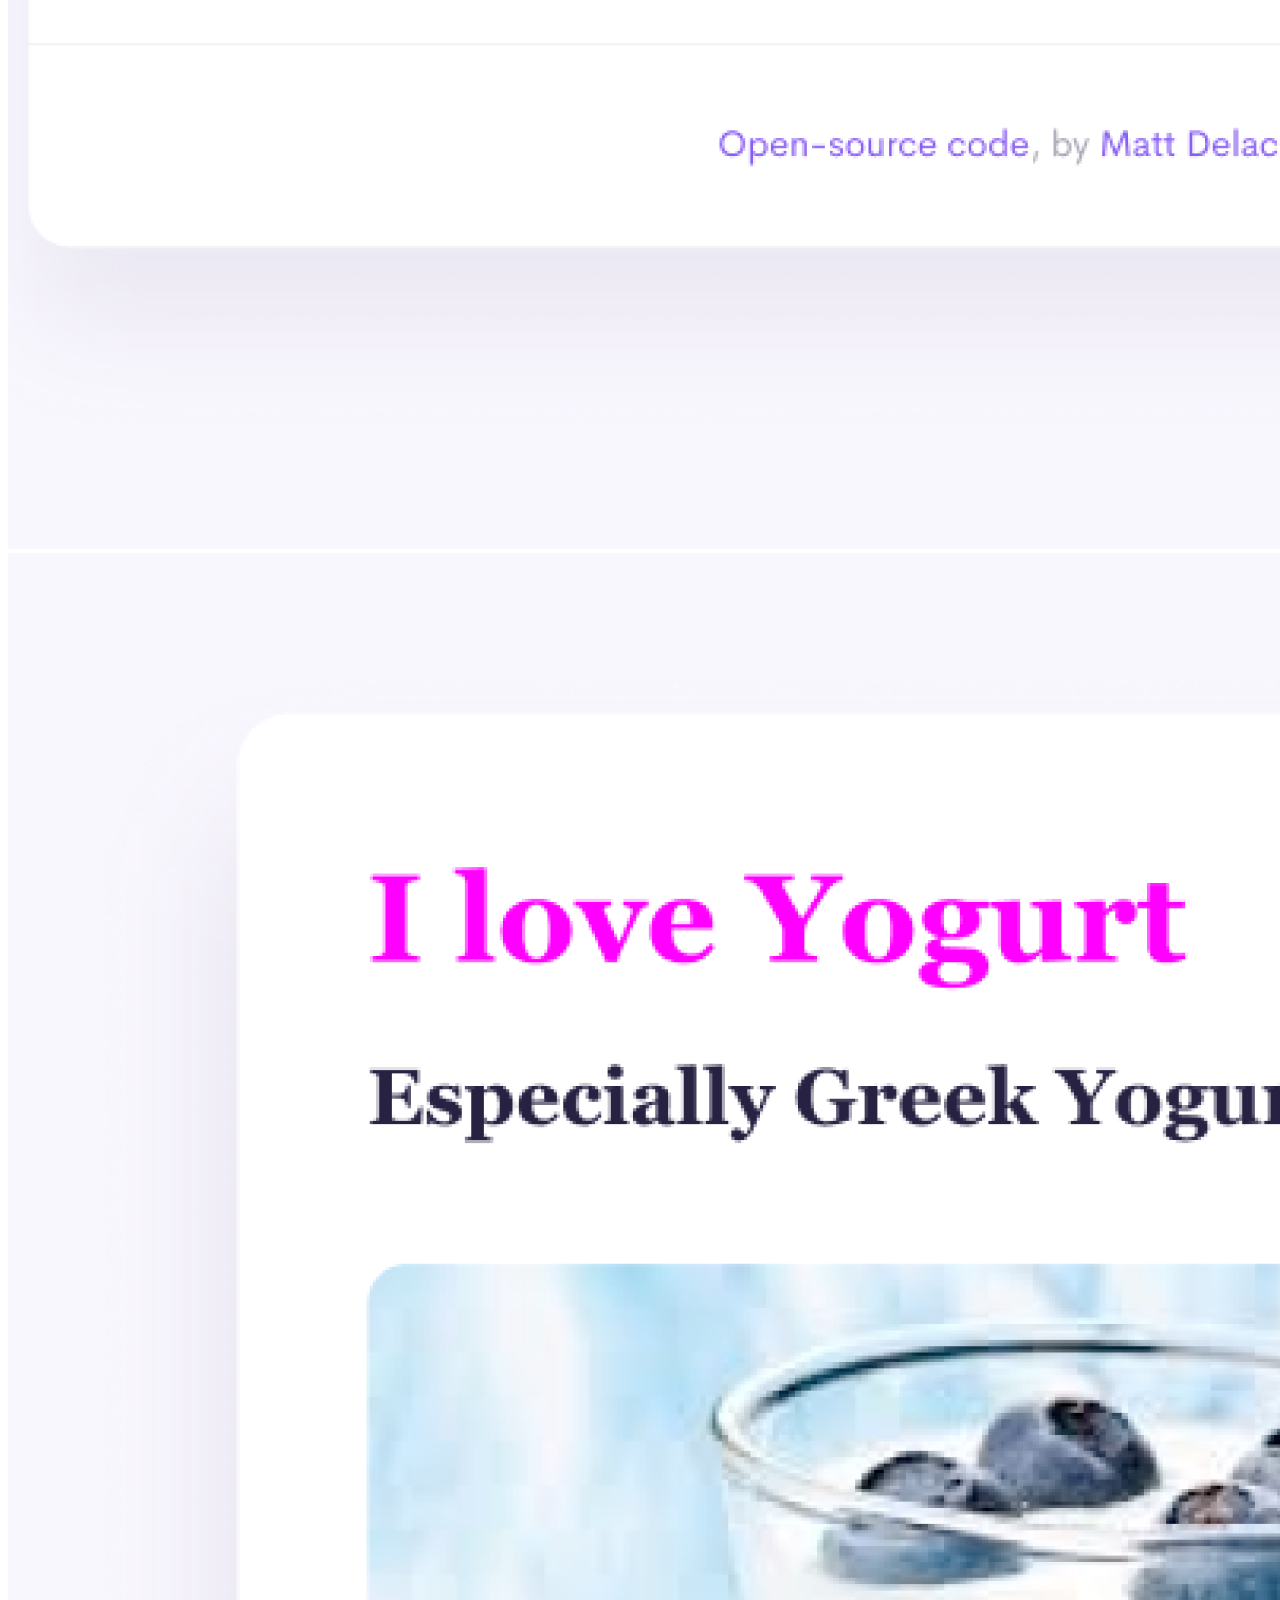
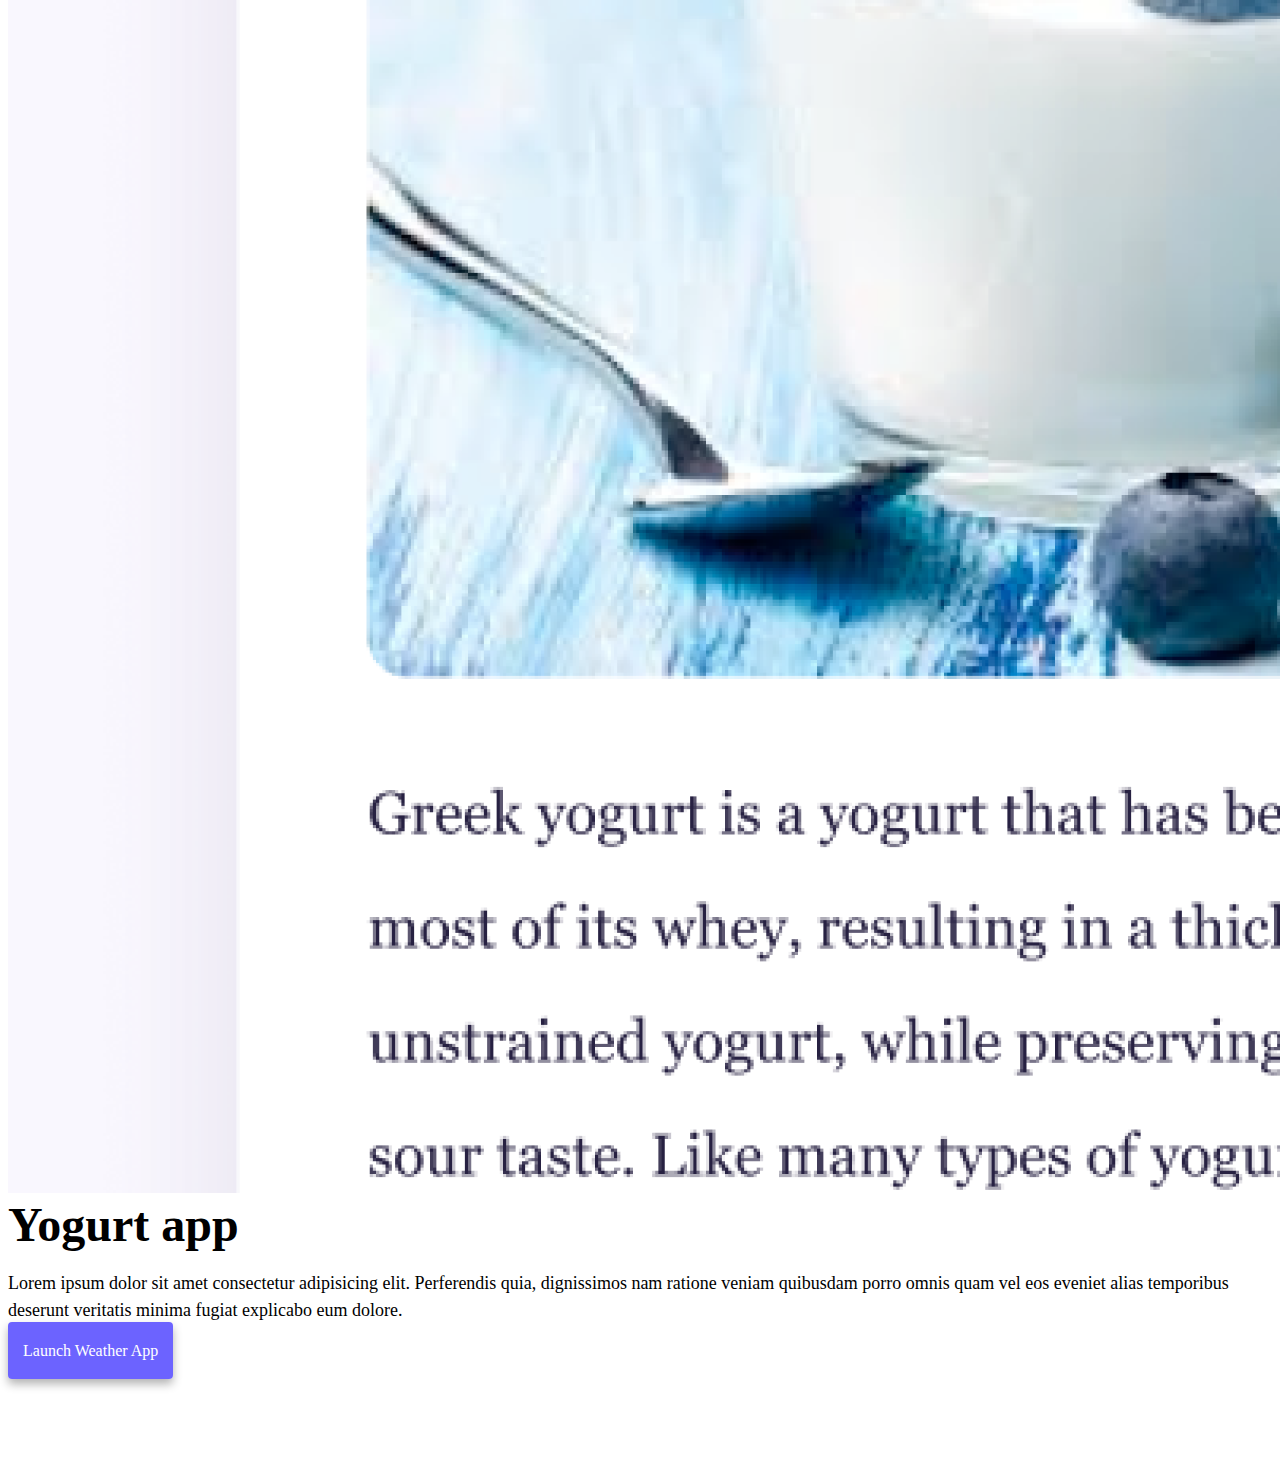
==== commit 2b038cf6: "all mede responsive" ====
--- a/index.html
+++ b/index.html
@@ -50,8 +50,10 @@
         </div>
       </div>
     </nav>
-    <h2 class="text-center">👋 Hi I am</h2>
-    <h1 class="text-center">Johanna Sandvoß</h1>
+    <div class="">
+      <h2 class="text-center">👋 Hi I am</h2>
+      <h1 class="text-center heading">Johanna Sandvoß</h1>
+    </div>
     <h3 class="text-center">Front-end developer, based in Germany</h3>
     <div class="navigation-links mb-5">
       <a href="about.html#contact" class="primary-link">Contact me</a>
--- a/style.css
+++ b/style.css
@@ -3,11 +3,12 @@
   --secondary-color: #f5f2fe;
   --box-shadow: 0 5px 10px rgba(0, 0, 0, 0.3);
 }
-@media (max-width: 915px) {
-  h1 {
-    font-size: 15px;
+@media (max-width: 576px) {
+  h2 {
+    font-size: 32px !important;
+    text-align: center;
   }
-  h2 {
+  p {
     text-align: center;
   }
   .primary-link {
@@ -15,9 +16,13 @@
     margin: 0 30px;
     text-align: center;
   }
+  .heading {
+    font-size: 48px;
+  }
 }
 body {
   margin-top: 100px;
+  margin-bottom: 100px;
 }
 
 h1,
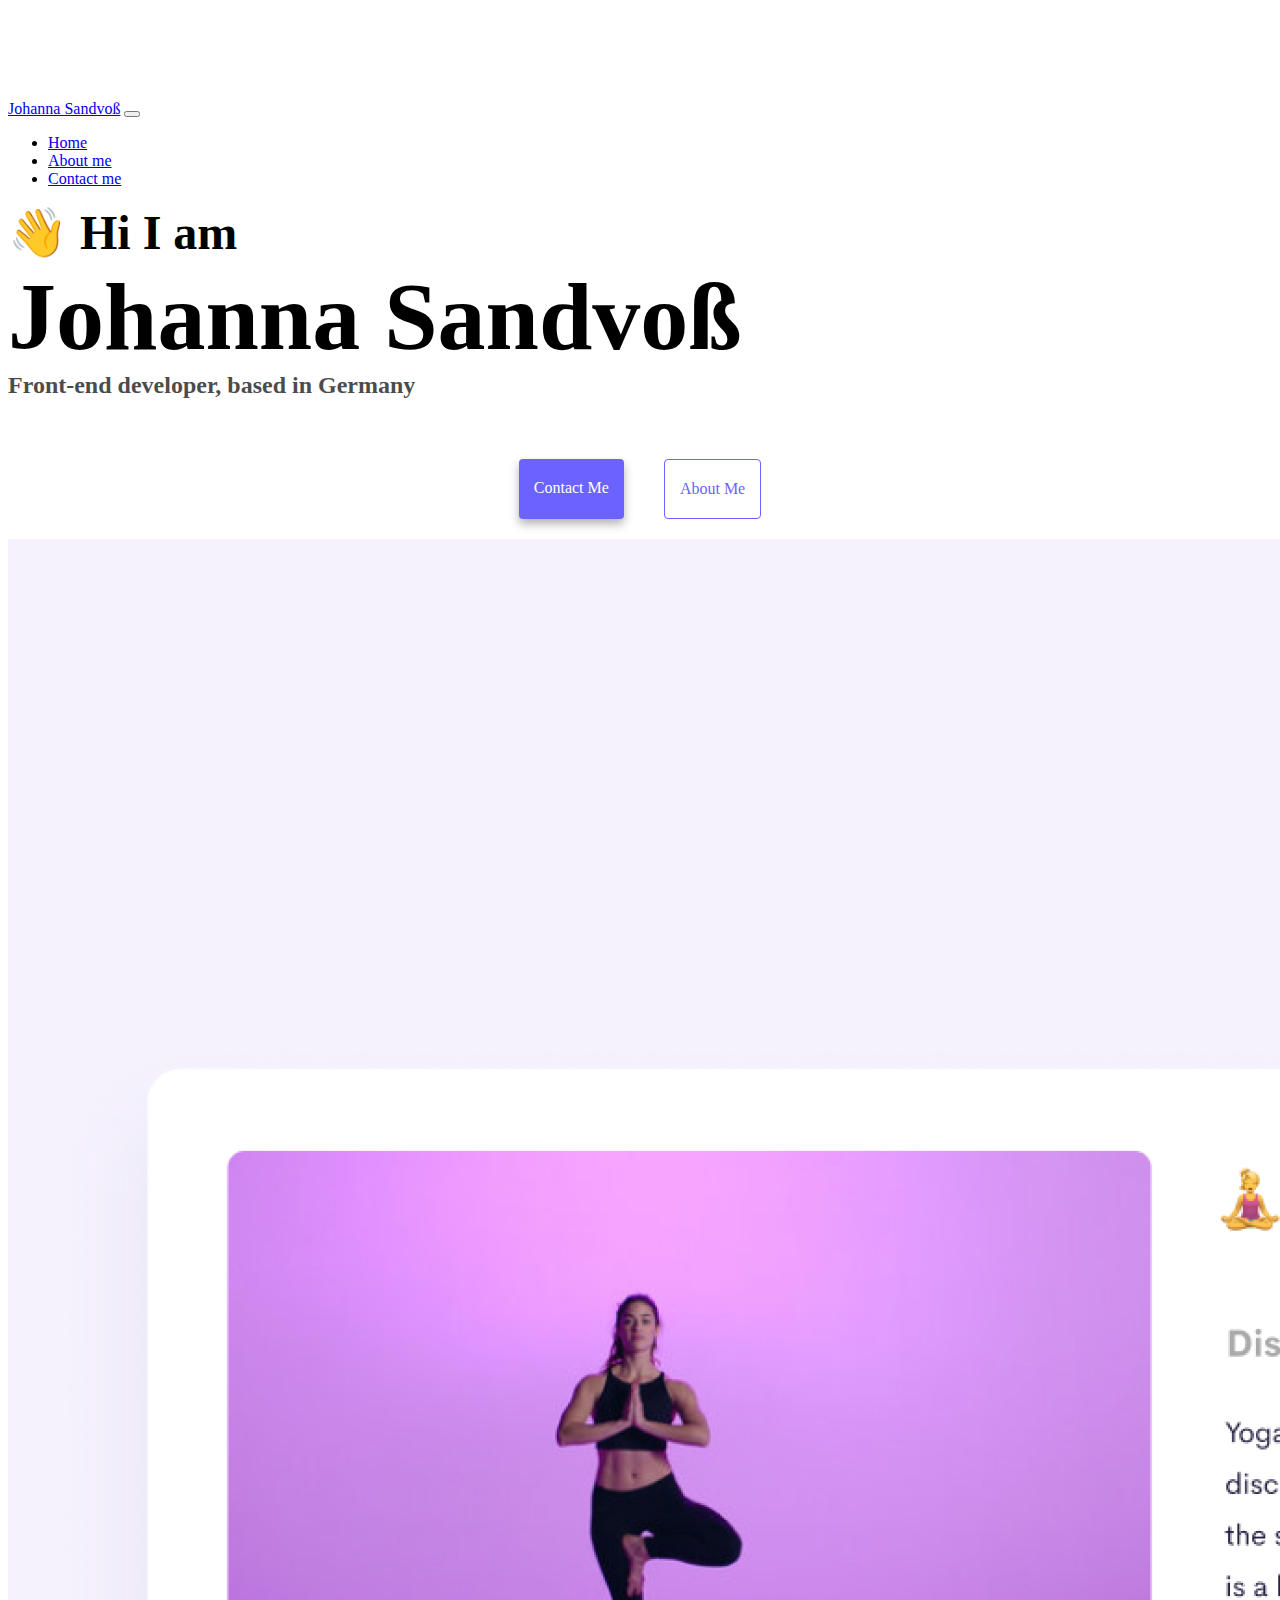
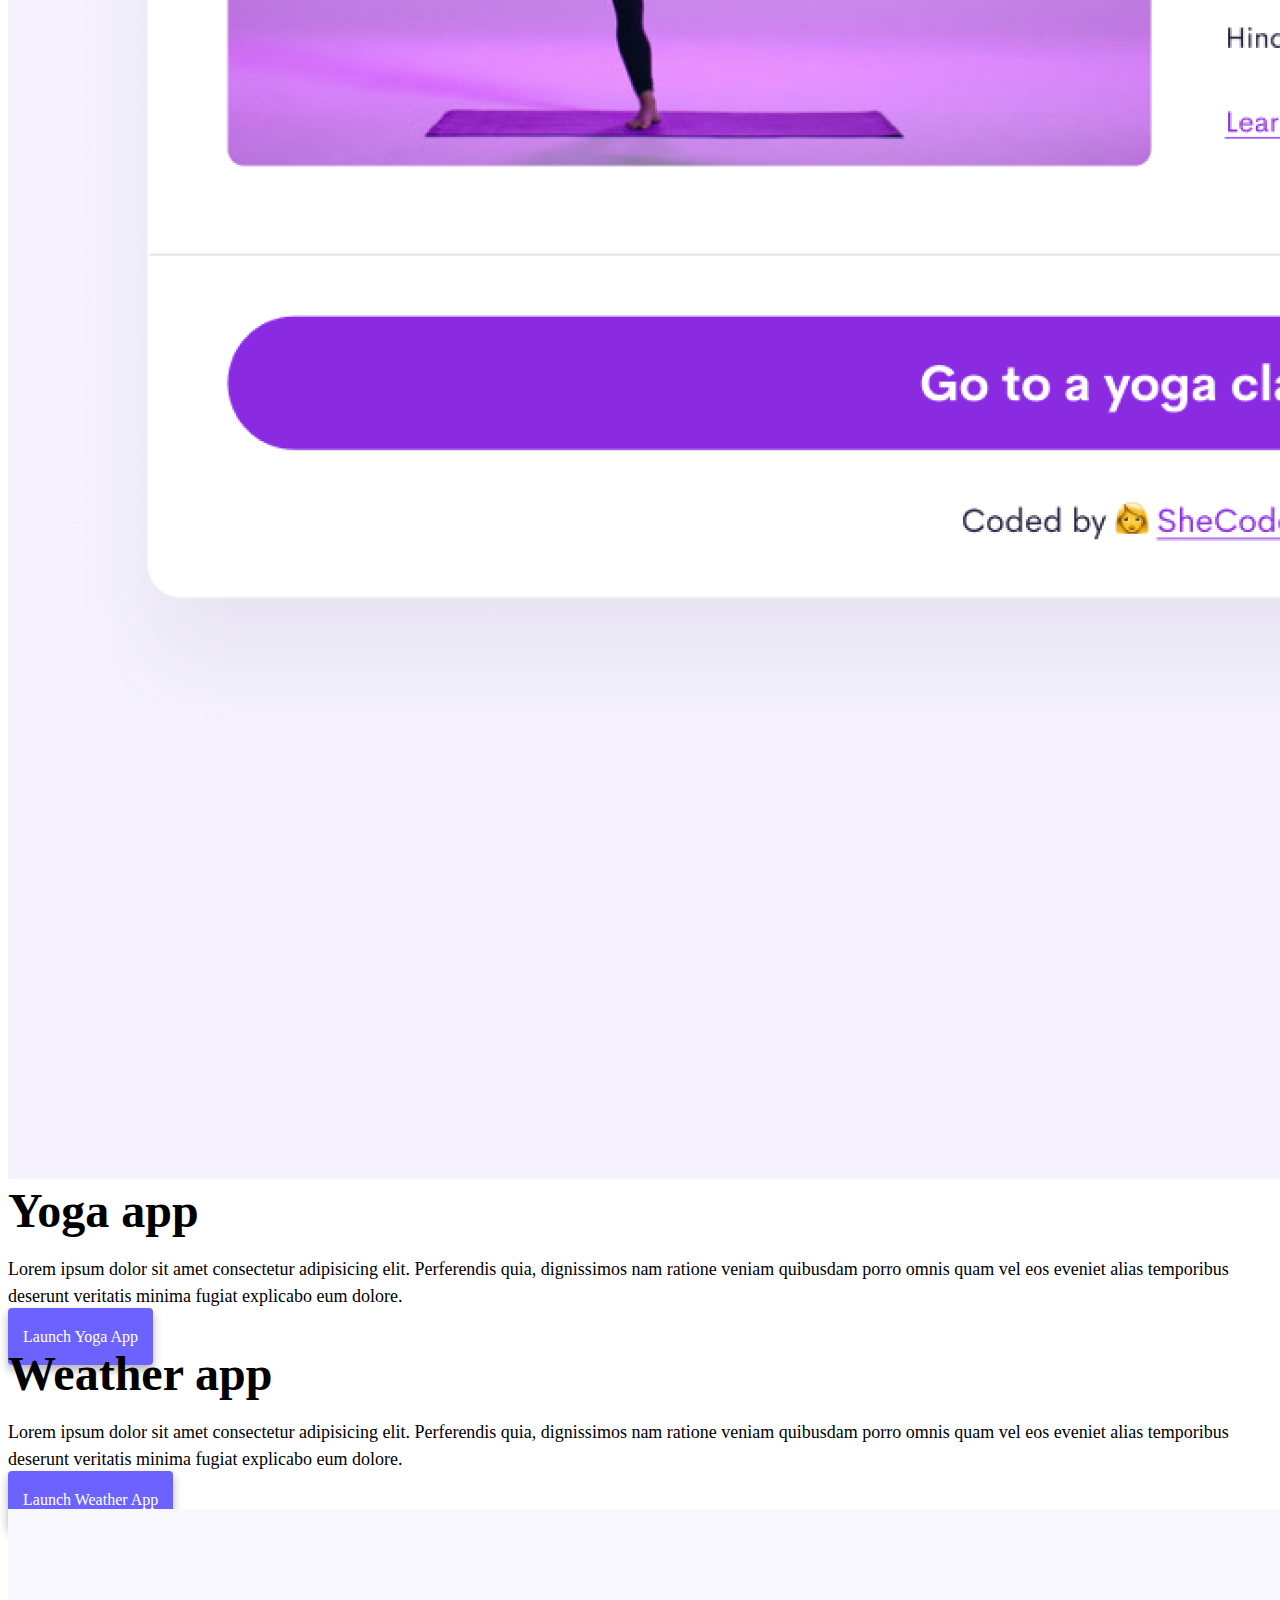
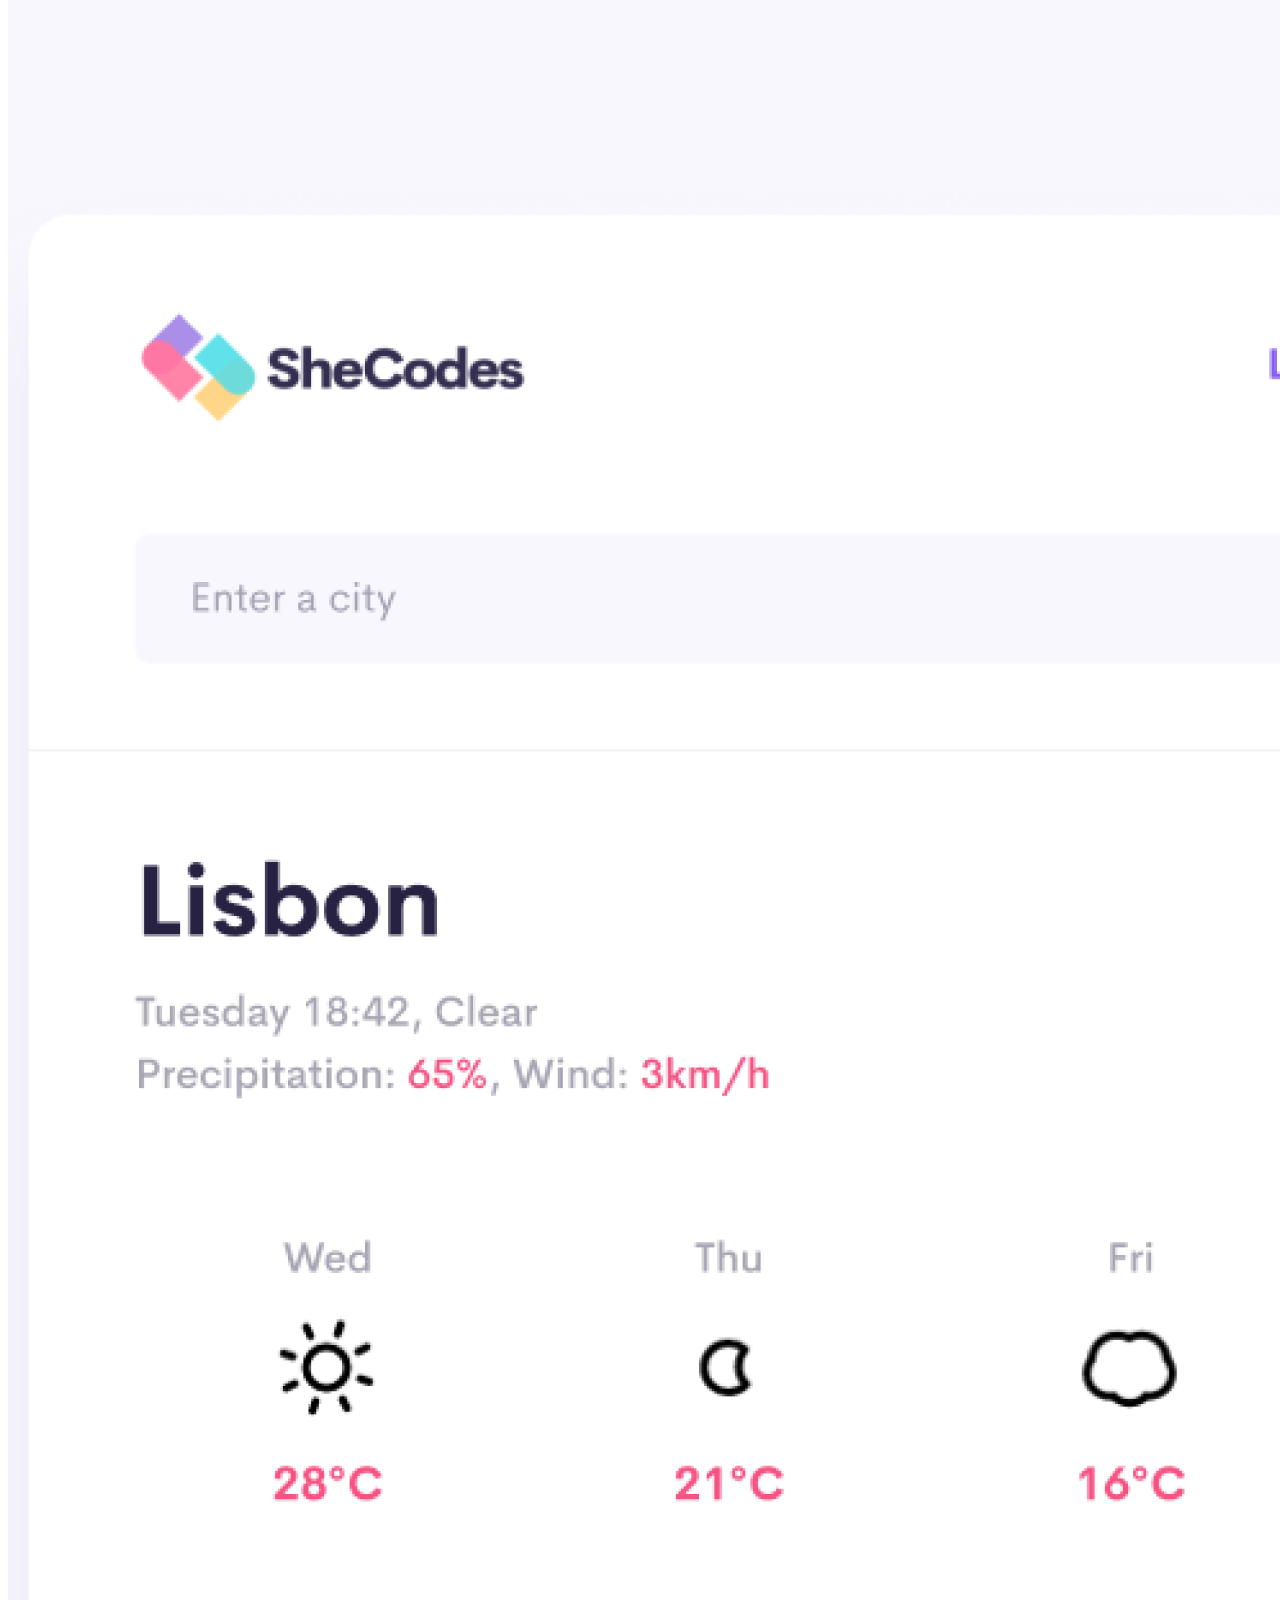
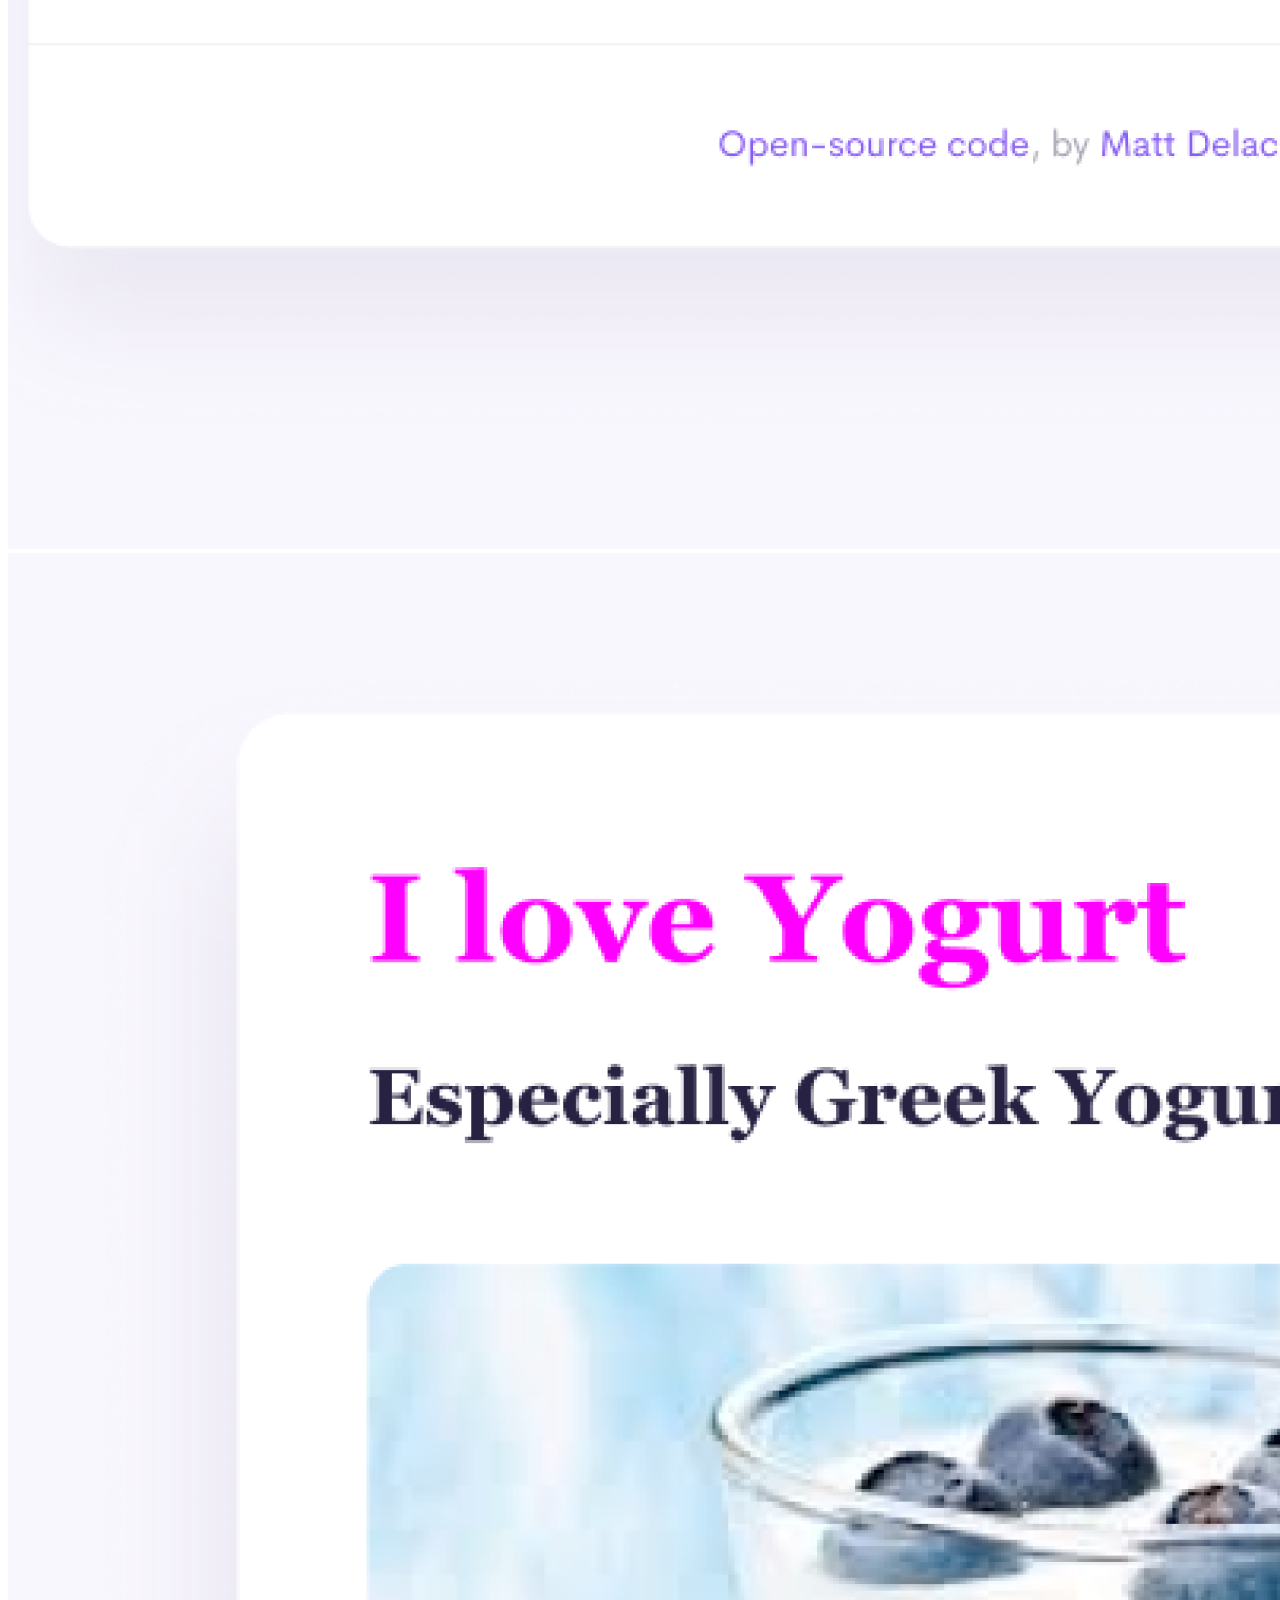
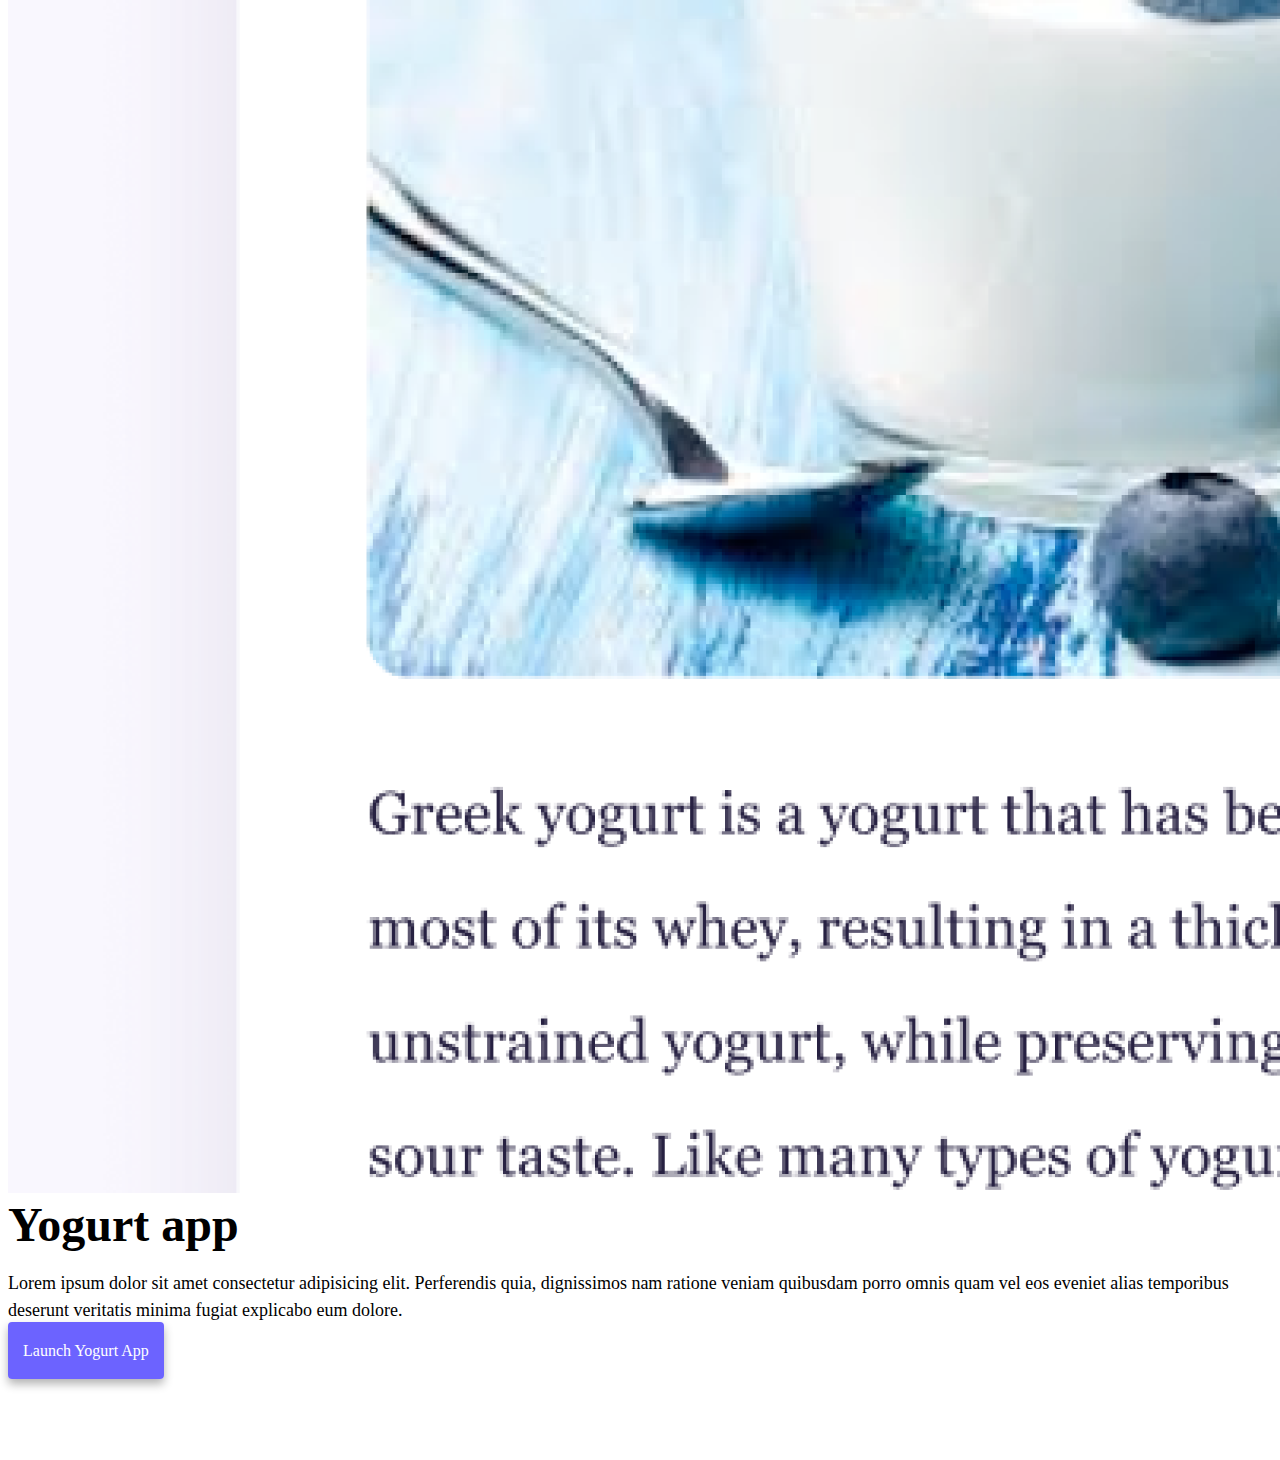
==== commit 2384230e: "SEO for links" ====
--- a/index.html
+++ b/index.html
@@ -3,6 +3,10 @@
   <head>
     <meta charset="UTF-8" />
     <meta http-equiv="X-UA-Compatible" content="IE=edge" />
+    <meta
+      name="description"
+      content="This site contains Information about Johanna Sandvoß"
+    />
     <meta name="viewport" content="width=device-width, initial-scale=1.0" />
     <title>Front-end-developer Johanna Sandvoß</title>
     <link
@@ -21,7 +25,9 @@
   <body>
     <nav class="navbar navbar-expand-lg navbar-light bg-light fixed-top">
       <div class="container">
-        <a class="navbar-brand" href="index.html">Johanna Sandvoß</a>
+        <a class="navbar-brand" href="index.html" title="Homepage"
+          >Johanna Sandvoß</a
+        >
         <button
           class="navbar-toggler"
           type="button"
@@ -41,10 +47,12 @@
               >
             </li>
             <li class="nav-item">
-              <a class="nav-link" href="about.html">About me</a>
+              <a class="nav-link" href="about.html" title="about">About me</a>
             </li>
             <li class="nav-item">
-              <a class="nav-link" href="about.html#contact">Contact me</a>
+              <a class="nav-link" href="about.html#contact" title="contact"
+                >Contact me</a
+              >
             </li>
           </ul>
         </div>
@@ -56,8 +64,12 @@
     </div>
     <h3 class="text-center">Front-end developer, based in Germany</h3>
     <div class="navigation-links mb-5">
-      <a href="about.html#contact" class="primary-link">Contact me</a>
-      <a href="about.html" class="secondary-link">About me</a>
+      <a href="about.html#contact" class="primary-link" title="contact Johanna"
+        >Contact me</a
+      >
+      <a href="about.html" class="secondary-link" title="more about Johanna"
+        >About me</a
+      >
     </div>
     <div class="container">
       <div class="row">
@@ -73,7 +85,9 @@
             explicabo eum dolore.
           </p>
           <div class="mt-5">
-            <a href="#" class="primary-link">Launch Yoga App</a>
+            <a href="#" class="primary-link" title="more about the Yoga-App"
+              >Launch Yoga App</a
+            >
           </div>
         </div>
       </div>
@@ -87,7 +101,9 @@
             explicabo eum dolore.
           </p>
           <div class="mt-5">
-            <a href="#" class="primary-link">Launch Weather App</a>
+            <a href="#" class="primary-link" title="more about the weather-app"
+              >Launch Weather App</a
+            >
           </div>
         </div>
         <div class="col-6 d-sm-block d-none">
@@ -107,7 +123,9 @@
             explicabo eum dolore.
           </p>
           <div class="mt-5">
-            <a href="#" class="primary-link">Launch Weather App</a>
+            <a href="#" class="primary-link" title="more about the Yogurt-App"
+              >Launch Yogurt App</a
+            >
           </div>
         </div>
       </div>
